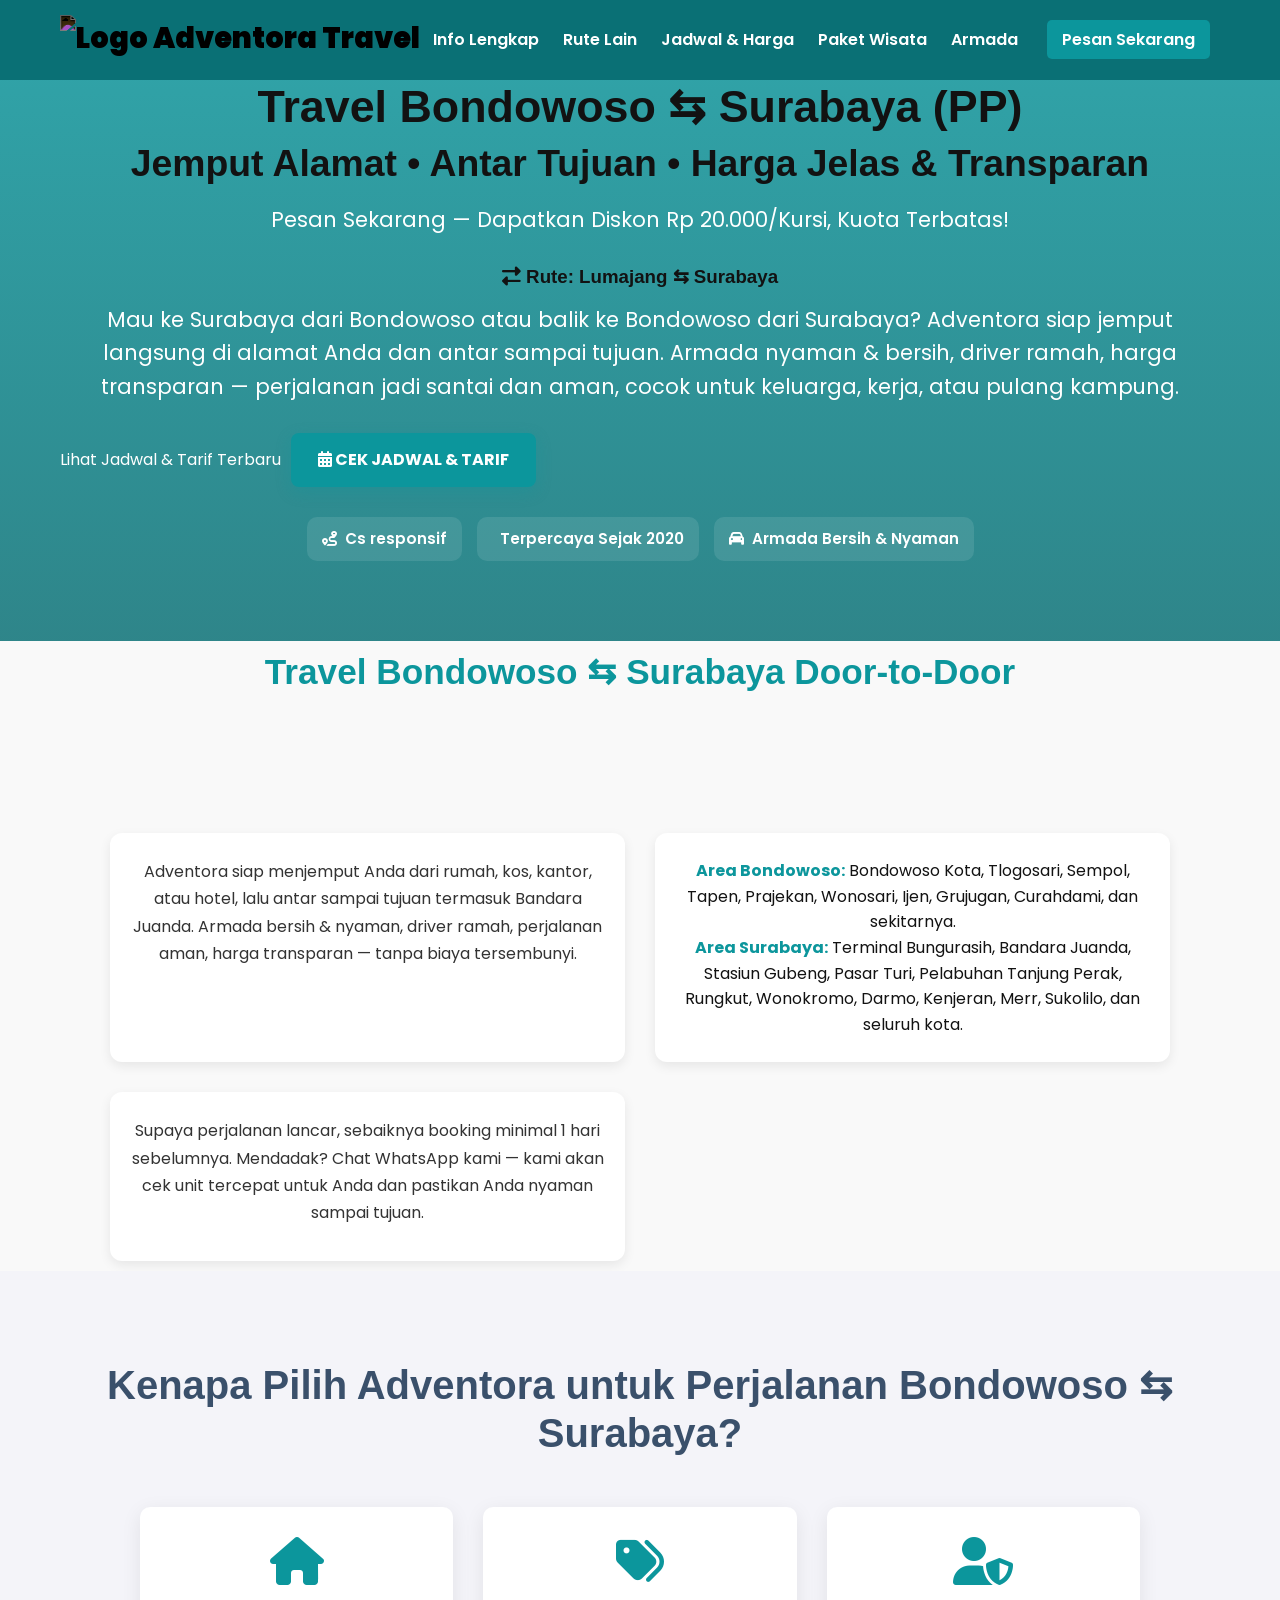
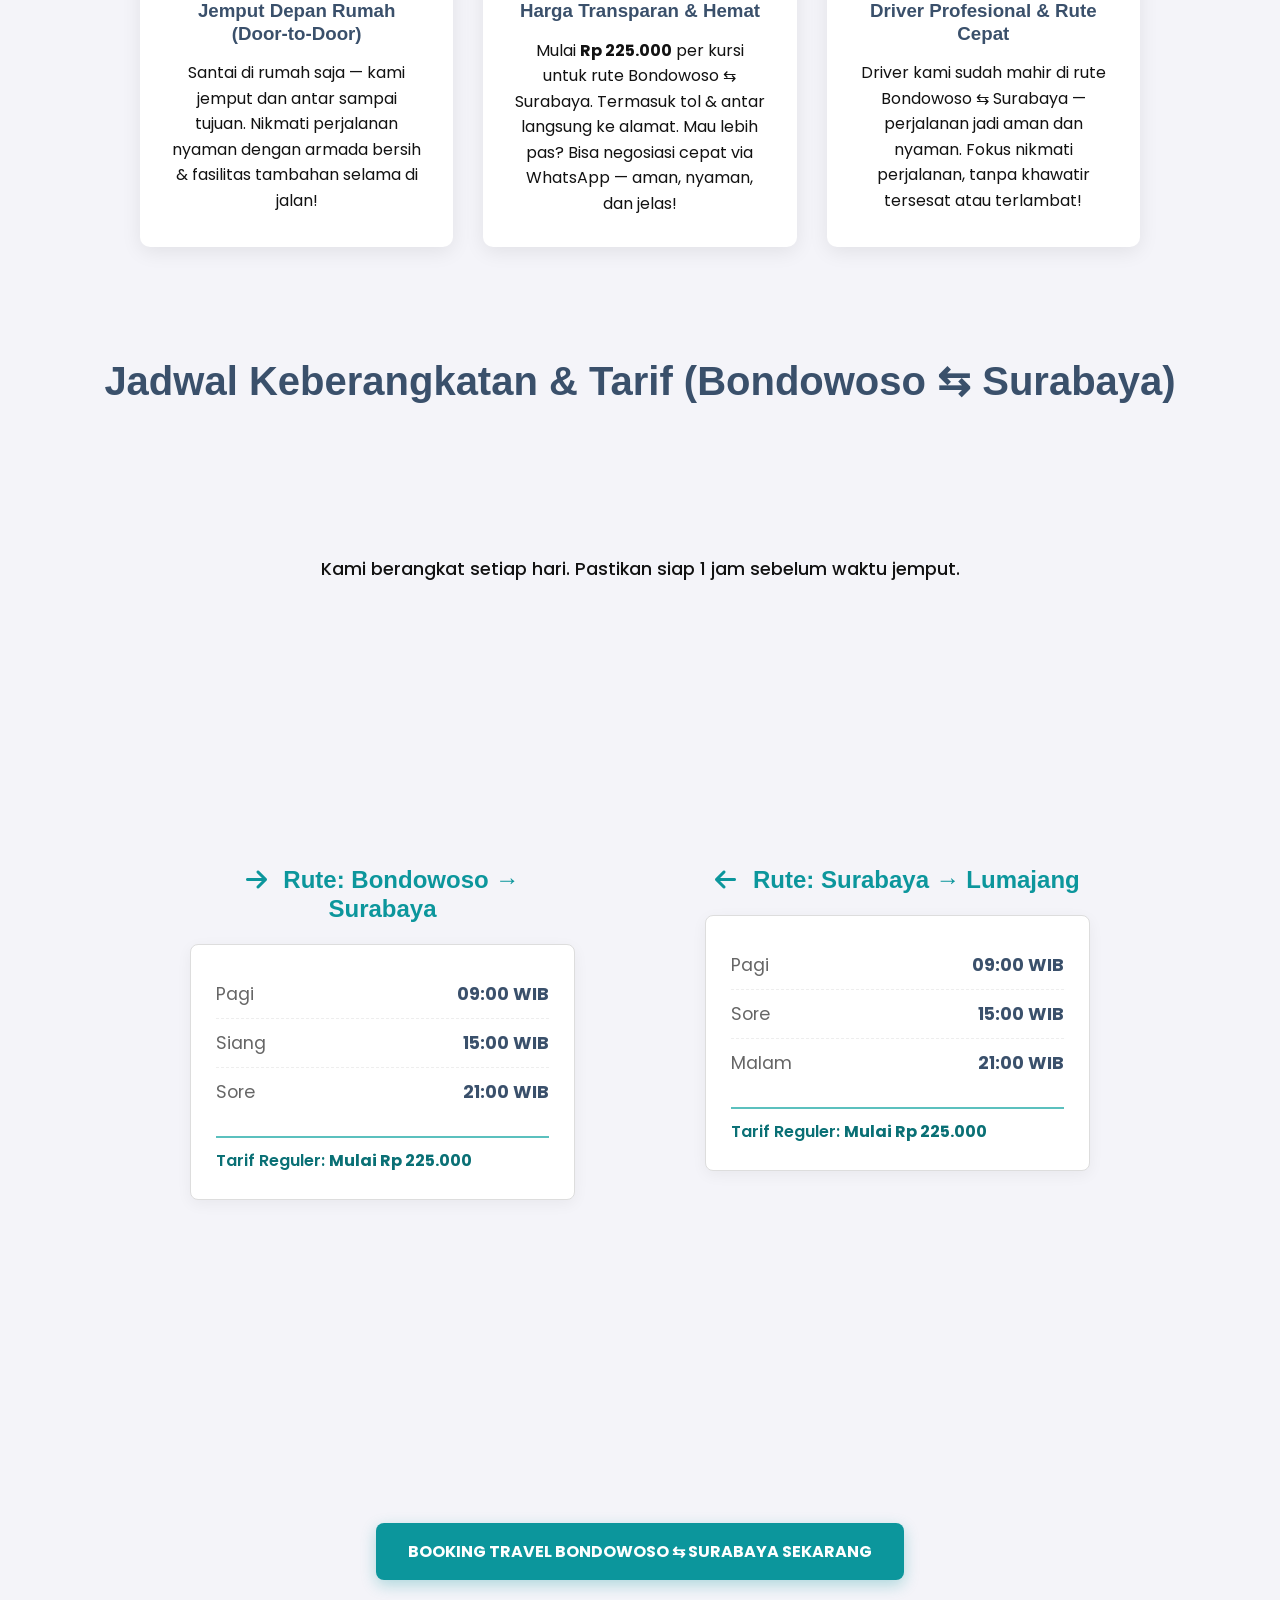
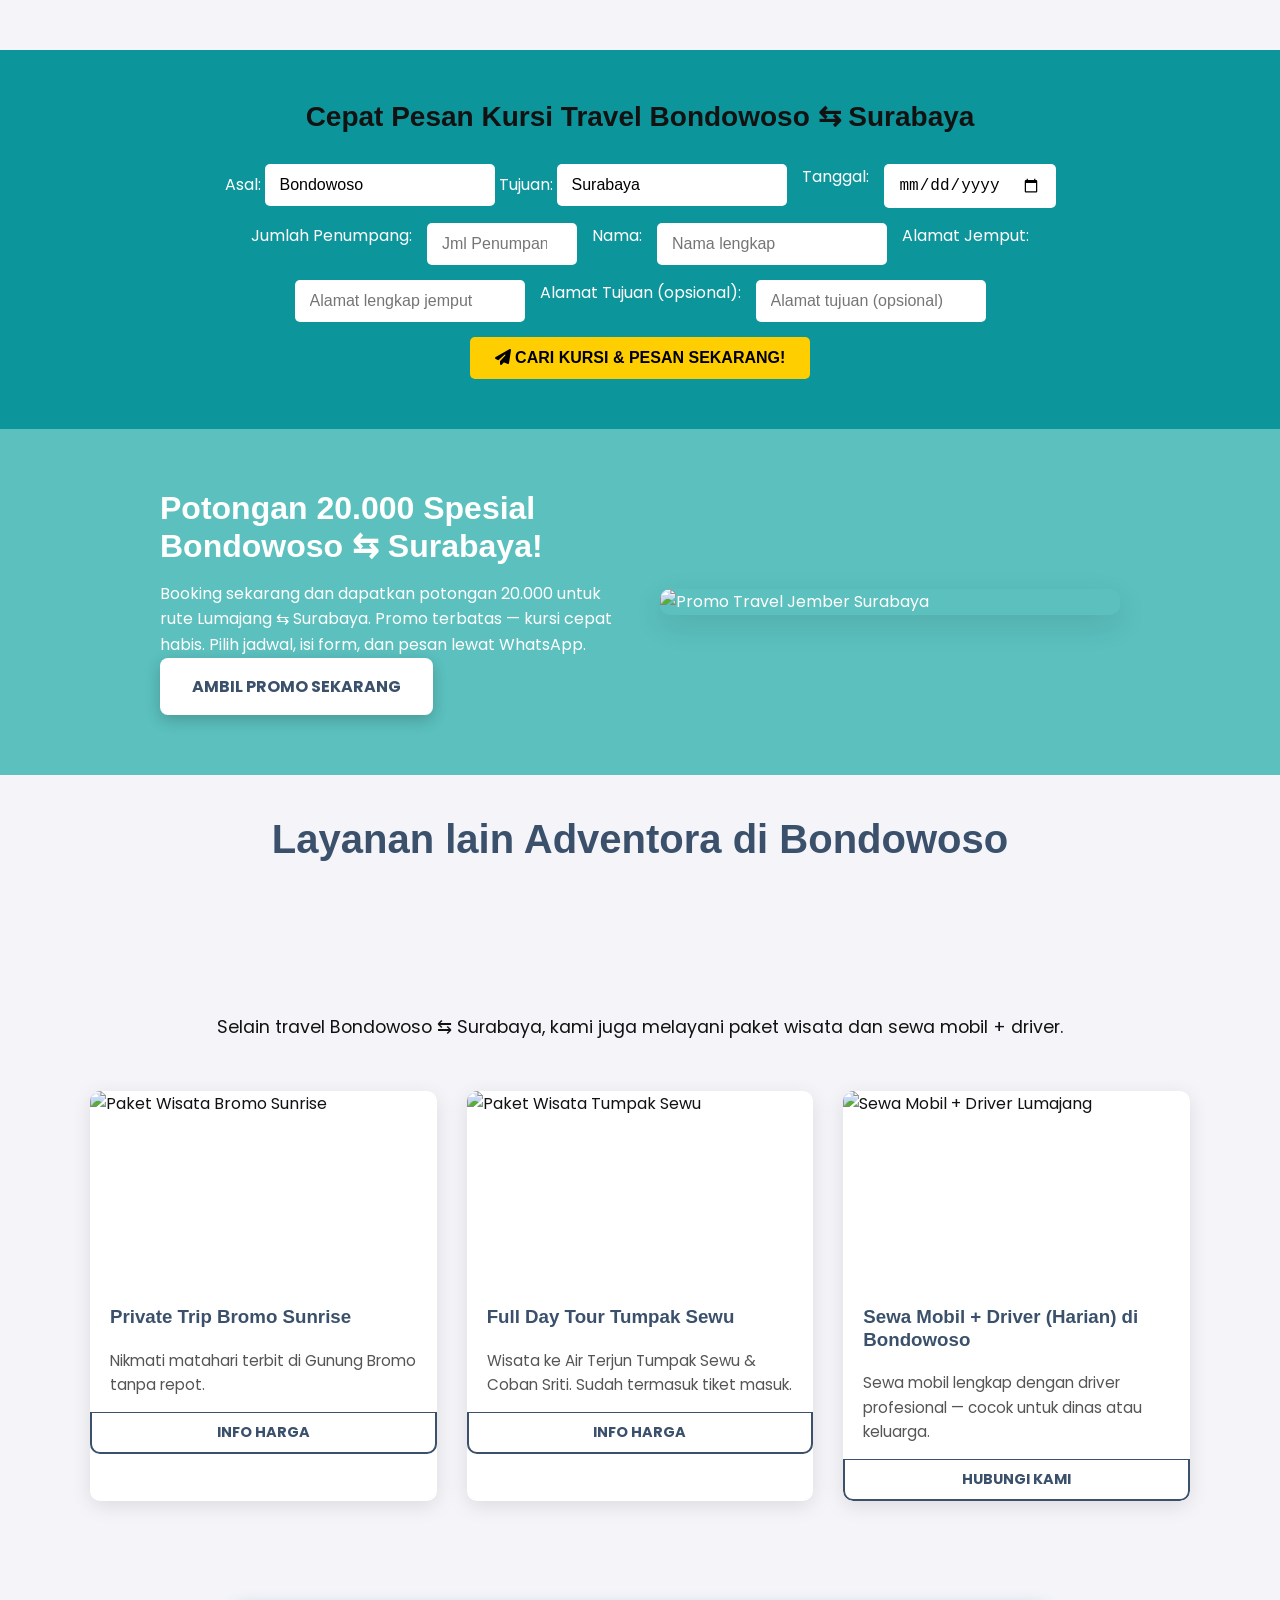
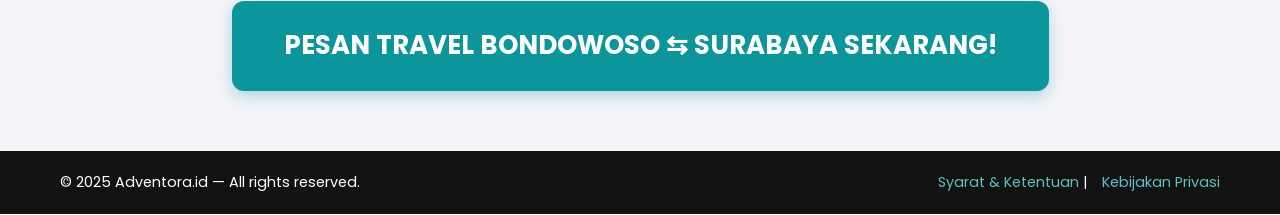
==== bondowoso-surabaya.html @ 28bba4ef "Add files via upload" ====
<!doctype html>
<html lang="id">
<head>
  <meta charset="utf-8">
  <meta name="viewport" content="width=device-width, initial-scale=1">

  <!-- SEO & Meta -->
  <title>Travel Bondowoso ⇆ Surabaya Murah | Door-to-Door Cepat & Armada Nyaman</title>
  <meta name="description" content="Travel Bondowoso ⇆ Surabaya (PP) door-to-door — jemput di rumah, antar sampai tujuan. Armada bersih, driver profesional, jadwal fleksibel. Harga mulai Rp 225.000. Booking mudah via WhatsApp.">
  <meta name="keywords" content="travel Bondowoso Surabaya, travel Surabaya Bondowoso, travel Bondowoso terdekat, travel Bondowoso door to door, travel murah Bondowoso, travel bandara Juanda, tiket travel Bondowoso Surabaya, rute populer Bondowoso Surabaya">
  <meta name="robots" content="index, follow">

  <!-- Canonical -->
  <link rel="canonical" href="https://www.adventora.web.id/bondowoso-surabaya.html">

  <!-- Icons -->
  <link rel="icon" type="image/png" href="/image/logo.png">
  <link rel="apple-touch-icon" href="/image/logo.png">

  <!-- Open Graph -->
  <meta property="og:title" content="Travel Bondowoso ⇆ Surabaya • Antar Jemput Rumah Cepat & Nyaman">
  <meta property="og:description" content="Pesan travel Bondowoso ke Surabaya atau Surabaya ke Bondowoso. Jemput alamat, nyaman, aman, harga jelas. Armada bersih & driver ramah. Booking via WhatsApp sekarang.">
  <meta property="og:image" content="https://www.adventora.web.id/image/logo.png">
  <meta property="og:url" content="https://www.adventora.web.id/bondowoso-surabaya.html">
  <meta property="og:type" content="website">

  <!-- Twitter card -->
  <meta name="twitter:card" content="summary_large_image">
  <meta name="twitter:title" content="Travel Bondowoso ⇆ Surabaya — Booking 24 Jam | Adventora">
  <meta name="twitter:description" content="Jemput alamat, antar tujuan. Jadwal fleksibel & armada terawat. Harga mulai Rp 225.000.">
  <meta name="twitter:image" content="https://www.adventora.web.id/image/logo.png">

  <!-- PWA -->
  <meta name="application-name" content="Adventora Travel">
  <meta name="apple-mobile-web-app-title" content="Adventora Travel">
  <meta name="theme-color" content="#0C969C">

  <!-- Fonts & Icons -->
  <link href="https://fonts.googleapis.com/css2?family=Poppins:wght@300;400;600;700;800&display=swap" rel="stylesheet">
  <link href="https://cdnjs.cloudflare.com/ajax/libs/font-awesome/6.5.2/css/all.min.css" rel="stylesheet">

  <!-- CSS -->
  <link rel="stylesheet" href="css/rutekota.css">

  <!-- Dynamic prices & SEO auto-detect filename (non-critical) -->
  <script>
    const ruteList = {
      "Bondowoso-Surabaya": { origin: "Bondowoso", dest: "Surabaya", price: 225000 },
      "Surabaya-Bondowoso": { origin: "Surabaya", dest: "Bondowoso", price: 225000 }
    };
  </script>

  <!-- Structured Data JSON-LD -->
  <script type="application/ld+json">
  {
    "@context": "https://schema.org",
    "@type": "TravelAgency",
    "name": "Adventora Travel",
    "url": "https://www.adventora.web.id/bondowoso-surabaya.html",
    "logo": "https://www.adventora.web.id/image/logo.png",
    "image": "https://www.adventora.web.id/image/title.webp",
    "description": "Travel Bondowoso ⇆ Surabaya door-to-door — jemput alamat, antar sampai tujuan. Armada bersih & driver profesional. Harga mulai Rp 225.000.",
    "telephone": "+6281217241263",
    "address": {
      "@type": "PostalAddress",
      "streetAddress": "Bondowoso",
      "addressLocality": "Bondowoso",
      "addressRegion": "Jawa Timur",
      "postalCode": "68211",
      "addressCountry": "ID"
    },
    "areaServed": ["Bondowoso","Surabaya"],
    "openingHours": "Mo-Su 00:00-23:59",
    "priceRange": "Rp 225.000"
  }
  </script>
</head>

<body>

<header class="navbar" id="navbar">
  <div class="container nav-inner">
    <a class="brand" href="/index.html">
      <img src="image/image2.png" alt="Logo Adventora Travel" class="logo-img">
    </a>
    <nav class="nav-links" id="navLinks">
      <a href="/index.html" class="nav-item">Info Lengkap</a>
      <a href="/rute.html" class="nav-item">Rute Lain</a>
      <a href="#jadwal" class="nav-item">Jadwal & Harga</a>
      <a href="#wisata" class="nav-item">Paket Wisata</a>
      <a href="#armada" class="nav-item">Armada</a>
      <a href="#booking-form" class="nav-item cta-nav-btn" target="_blank">Pesan Sekarang</a>
    </nav>
    <button class="nav-toggle" id="navToggle"><i class="fas fa-bars"></i></button>
  </div>
</header>

<main>
<section id="home" class="hero adventora-bg">
  <div class="container hero-content animate-group">

    <h1 class="animate-stagger-1">
      Travel Bondowoso ⇆ Surabaya (PP) <br>
      <small>Jemput Alamat • Antar Tujuan • Harga Jelas & Transparan</small>
    </h1>

    <p class="cta-text">Pesan Sekarang — Dapatkan Diskon Rp 20.000/Kursi, Kuota Terbatas!</p>

    <h3><i class="fas fa-exchange-alt"></i> Rute: <span class="dyn-origin">Lumajang</span> ⇆ <span class="dyn-dest">Surabaya</span></h3>

    <p class="hero-tagline animate-stagger-2">
      Mau ke Surabaya dari Bondowoso atau balik ke Bondowoso dari Surabaya? Adventora siap jemput langsung di alamat Anda dan antar sampai tujuan. Armada nyaman & bersih, driver ramah, harga transparan — perjalanan jadi santai dan aman, cocok untuk keluarga, kerja, atau pulang kampung.
    </p>

    <div class="cta-banner animate-stagger-3">
      <span class="cta-text">Lihat Jadwal & Tarif Terbaru</span>
      <a href="#jadwal" class="btn primary cta-pulse">
        <i class="fas fa-calendar-alt"></i> Cek Jadwal & Tarif
      </a>
    </div>

    <div class="trust-icons animate-stagger-4">
      <div class="trust-item"><i class="fas fa-route"></i> Cs responsif</div>
      <div class="trust-item"><i class="fas fa-check-shield"></i> Terpercaya Sejak 2020</div>
      <div class="trust-item"><i class="fas fa-car"></i> Armada Bersih & Nyaman</div>
    </div>

  </div>
</section>

<script>
document.addEventListener('DOMContentLoaded', () => {
  const items = document.querySelectorAll('.hero-content > *');
  items.forEach((el, i) => {
    const d = (i * 0.2) + 0.2;
    el.style.transition = `opacity .8s ease ${d}s, transform .8s ease ${d}s`;
    setTimeout(() => el.classList.add('active'), 50);
  });
});
</script>

<section id="seo-jember-surabaya" class="section adventora-section-bg">
  <div class="container">
    <h2 class="section-title fade-in-down">Travel Bondowoso ⇆ Surabaya Door-to-Door</h2>

    <div class="seo-cards fade-in-up">
      <div class="seo-card">
        <p>Adventora siap menjemput Anda dari rumah, kos, kantor, atau hotel, lalu antar sampai tujuan termasuk Bandara Juanda. Armada bersih & nyaman, driver ramah, perjalanan aman, harga transparan — tanpa biaya tersembunyi.</p>
</div>

<div class="seo-card">
  <strong>Area Bondowoso:</strong> Bondowoso Kota, Tlogosari, Sempol, Tapen, Prajekan, Wonosari, Ijen, Grujugan, Curahdami, dan sekitarnya.<br>
  <strong>Area Surabaya:</strong> Terminal Bungurasih, Bandara Juanda, Stasiun Gubeng, Pasar Turi, Pelabuhan Tanjung Perak, Rungkut, Wonokromo, Darmo, Kenjeran, Merr, Sukolilo, dan seluruh kota.
</div>

<div class="seo-card">
  <p>Supaya perjalanan lancar, sebaiknya booking minimal 1 hari sebelumnya. Mendadak? Chat WhatsApp kami — kami akan cek unit tercepat untuk Anda dan pastikan Anda nyaman sampai tujuan.</p>
    </div>
  </div>
</section>

<section id="keunggulan" class="section features adventora-section-bg">
  <div class="container">
    <h2 class="section-title reveal fade-in-down">Kenapa Pilih Adventora untuk Perjalanan Bondowoso ⇆ Surabaya?</h2>
    <div class="feature-grid">

      <div class="feature-card reveal fade-in-up">
        <i class="fas fa-home feature-icon"></i>
        <h3>Jemput Depan Rumah (Door-to-Door)</h3>
        <p>Santai di rumah saja — kami jemput dan antar sampai tujuan. Nikmati perjalanan nyaman dengan armada bersih & fasilitas tambahan selama di jalan!</p>
      </div>

      <div class="feature-card reveal fade-in-up">
        <i class="fas fa-tags feature-icon"></i>
        <h3>Harga Transparan & Hemat</h3>
        <p>Mulai <strong>Rp 225.000</strong> per kursi untuk rute Bondowoso ⇆ Surabaya. Termasuk tol & antar langsung ke alamat. Mau lebih pas? Bisa negosiasi cepat via WhatsApp — aman, nyaman, dan jelas!</p>
      </div>

      <div class="feature-card reveal fade-in-up">
        <i class="fas fa-user-shield feature-icon"></i>
        <h3>Driver Profesional & Rute Cepat</h3>
       <p>Driver kami sudah mahir di rute Bondowoso ⇆ Surabaya — perjalanan jadi aman dan nyaman. Fokus nikmati perjalanan, tanpa khawatir tersesat atau terlambat!</p>
      </div>

    </div>
  </div>
</section>

<section id="jadwal" class="section schedule-table-section adventora-section-bg">
  <div class="container reveal">
    <h2 class="section-title fade-in-down">Jadwal Keberangkatan & Tarif (Bondowoso ⇆ Surabaya)</h2>
    <p class="schedule-intro fade-in-up">Kami berangkat setiap hari. Pastikan siap 1 jam sebelum waktu jemput.</p>

    <div class="schedule-grid-container">
      <div class="schedule-grid">

        <div class="schedule-column fade-in-left">
          <h3><i class="fas fa-arrow-right"></i> Rute: Bondowoso → Surabaya</h3>
          <div class="schedule-card">
            <div class="schedule-item"><span>Pagi</span><strong>09:00 WIB</strong></div>
            <div class="schedule-item"><span>Siang</span><strong>15:00 WIB</strong></div>
            <div class="schedule-item"><span>Sore</span><strong>21:00 WIB</strong></div>
           <p class="price-info">Tarif Reguler: <strong>Mulai Rp 225.000</strong></p>
          </div>
        </div>

        <div class="schedule-column fade-in-right">
          <h3><i class="fas fa-arrow-left"></i> Rute: Surabaya → Lumajang</h3>
          <div class="schedule-card">
            <div class="schedule-item"><span>Pagi</span><strong>09:00 WIB</strong></div>
            <div class="schedule-item"><span>Sore</span><strong>15:00 WIB</strong></div>
            <div class="schedule-item"><span>Malam</span><strong>21:00 WIB</strong></div>
           <p class="price-info">Tarif Reguler: <strong>Mulai Rp 225.000</strong></p>
          </div>
        </div>

      </div>
    </div>

    <a href="booking.html" class="btn primary cta-pulse mt-40" target="_blank">Booking Travel Bondowoso ⇆ Surabaya Sekarang</a>
  </div>
</section>

<section id="booking-form" class="booking-form-section">
  <div class="container">
    <h2>Cepat Pesan Kursi Travel Bondowoso ⇆ Surabaya</h2>
    <form class="quick-booking-form">
      <div class="rute-form">
        <label for="asal">Asal:</label>
        <input type="text" id="asal" name="asal" placeholder="Ketik kota asal" value="Bondowoso" required>

        <label for="tujuan">Tujuan:</label>
        <input type="text" id="tujuan" name="tujuan" placeholder="Ketik kota tujuan" value="Surabaya" required>
      </div>

      <label for="tanggal">Tanggal:</label>
      <input type="date" id="tanggal" name="tanggal" required>

      <label for="penumpang">Jumlah Penumpang:</label>
      <input type="number" id="penumpang" name="penumpang" placeholder="Jml Penumpang" min="1" required>

      <label for="nama">Nama:</label>
      <input type="text" id="nama" name="nama" placeholder="Nama lengkap" required>

      <label for="alamatjemput">Alamat Jemput:</label>
      <input type="text" id="alamatjemput" name="alamatjemput" placeholder="Alamat lengkap jemput" required>

      <label for="alamattujuan">Alamat Tujuan (opsional):</label>
      <input type="text" id="alamattujuan" name="alamattujuan" placeholder="Alamat tujuan (opsional)">

      <button type="submit" class="btn btn-success cta-form-submit"><i class="fas fa-paper-plane"></i> CARI KURSI & PESAN SEKARANG!</button>
    </form>
  </div>
</section>

<section id="layanan" class="section cta-tourism adventora-bg">
  <div class="container grid-two tourism-content">
    <div class="tourism-text reveal fade-in-left">
       <h2>Potongan 20.000 Spesial Bondowoso ⇆ Surabaya!</h2>
       <p>Booking sekarang dan dapatkan potongan 20.000 untuk rute Lumajang ⇆ Surabaya. Promo terbatas — kursi cepat habis. Pilih jadwal, isi form, dan pesan lewat WhatsApp.</p>
       <a href="booking.html" class="btn primary">AMBIL PROMO SEKARANG</a>
    </div>
    <div class="tourism-image reveal fade-in-right">
        <img src="image/title.webp" alt="Promo Travel Jember Surabaya" loading="lazy">
    </div>
  </div>
</section>

<section id="wisata" class="section tour-packages-section adventora-section-bg">
  <div class="container reveal">
    <h2 class="section-title fade-in-down">Layanan lain Adventora di Bondowoso</h2>
    <p class="package-intro fade-in-up">Selain travel Bondowoso ⇆ Surabaya, kami juga melayani paket wisata dan sewa mobil + driver.</p>

    <div class="package-grid">
      <div class="package-card fade-in-up" style="--stagger-delay:0.1s">
        <img src="image/bromo.webp" alt="Paket Wisata Bromo Sunrise">
        <h3>Private Trip Bromo Sunrise</h3>
        <p>Nikmati matahari terbit di Gunung Bromo tanpa repot.</p>
        <a href="https://wa.me/6281217241263" target="_blank" class="btn outline small">Info Harga</a>
      </div>

      <div class="package-card fade-in-up" style="--stagger-delay:0.3s">
        <img src="image/tumpaksewu.webp" alt="Paket Wisata Tumpak Sewu">
        <h3>Full Day Tour Tumpak Sewu</h3>
        <p>Wisata ke Air Terjun Tumpak Sewu & Coban Sriti. Sudah termasuk tiket masuk.</p>
        <a href="https://wa.me/6281217241263" target="_blank" class="btn outline small">Info Harga</a>
      </div>

      <div class="package-card fade-in-up" style="--stagger-delay:0.5s">
        <img src="image/rental.webp" alt="Sewa Mobil + Driver Lumajang">
        <h3>Sewa Mobil + Driver (Harian) di Bondowoso</h3>
        <p>Sewa mobil lengkap dengan driver profesional — cocok untuk dinas atau keluarga.</p>
        <a href="https://wa.me/6281217241263" target="_blank" class="btn outline small">Hubungi Kami</a>
      </div>
    </div>
  </div>
</section>

<section id="kontak" class="contact-cta-section adventora-section-bg" style="padding:60px 0;text-align:center;">
  <a id="wa-cta" href="https://wa.me/6281217241263?text=Halo%20kak,%20saya%20mau%20pesan%20travel%Bondowoso%20-%20Surabaya" target="_blank" class="btn primary cta-pulse" style="font-size:26px;padding:22px 50px;border-radius:12px;">
    PESAN TRAVEL BONDOWOSO ⇆ SURABAYA SEKARANG!
  </a>
</section>
</main>

<footer class="main-footer">
  <div class="container footer-content">
    <p>© 2025 Adventora.id — All rights reserved.</p>
    <div class="footer-links">
      <a href="#home">Syarat & Ketentuan</a> <span>|</span>
      <a href="#home">Kebijakan Privasi</a>
    </div>
  </div>
</footer>

<script src="js/rutekota.js"></script>
</body>
</html>
---- css/rutekota.css ----
/* lumajang.css */

:root {
    /* Variabel Warna Utama */
    --color-primary: #3A506B; 
    --color-secondary: #0C969C; 
    --color-highlight: #0A7075; 
    --color-dark: #121212; 
    --color-light: #FFFFFF;
    --color-text-soft: #666;

    /* Variabel Latar Belakang */
    --bg-adventora: #5BC0BE;
    --bg-section-light: #F4F4F9;
    --bg-section-dark: #0B132B;

    /* Variabel Font */
    --font-heading: 'Montserrat', sans-serif; 
    --font-body: 'Poppins', sans-serif; 

    /* Transisi Umum */
    --transition-duration: 0.4s;
    --transition-ease: cubic-bezier(0.25, 0.46, 0.45, 0.94);
}

/* -------------------- GLOBAL & TYPOGRAPHY -------------------- */

* {
    /* Mengatur model kotak agar padding dan border dihitung dalam lebar/tinggi elemen */
    box-sizing: border-box;
    /* Menghapus margin dan padding default browser */
    margin: 0;
    padding: 0;
}

/* HTML Base */
html {
    /* Mengaktifkan scroll halus/smooth scrolling saat navigasi (mis. anchor link) */
    scroll-behavior: smooth;
    /* Menetapkan ukuran font dasar (16px) */
    font-size: 16px;
    /* Mencegah overflow horizontal pada seluruh dokumen */
    overflow-x: hidden;
}

/* Body Base Styles */
body {
    /* Menerapkan font body global */
    font-family: var(--font-body);
    /* Mengatur tinggi baris/line height standar */
    line-height: 1.6;
    /* Menerapkan warna teks gelap default */
    color: var(--color-dark);
    /* Mengatur latar belakang halaman putih default */
    background-color: #fff;
    /* Mencegah overflow horizontal pada body */
    overflow-x: hidden;
}

/* ==========================================================================
   2. Utilitas dan Layout Dasar
   ========================================================================== */

/* Container (Pembatas Konten) */
.container {
    /* Menetapkan lebar maksimum kontainer */
    max-width: 1200px;
    /* Memposisikan kontainer di tengah halaman */
    margin: 0 auto;
    /* Menambahkan padding horizontal (spasi-md) untuk menghindari konten menempel di tepi layar */
    padding: 0 var(--spacing-md);
}

/* Section (Pembungkus Bagian Halaman) */
.section {
    /* Menambahkan padding vertikal ekstra besar (spasi-xl) untuk memisahkan antar bagian */
    padding: var(--spacing-xl) 0;
    /* Memastikan konten di dalam section tidak meluber (penting untuk animasi) */
    overflow: hidden; 
}

/* KONTROL GAMBAR GLOBAL */
img {
    /* Memastikan semua gambar tidak melebihi lebar kontainernya */
    max-width: 100%;
    /* Mengatur tinggi otomatis agar rasio aspek tetap terjaga */
    height: auto;
    /* Mengubah gambar menjadi elemen blok untuk menghilangkan margin bawah default */
    display: block; 
}

}

body {
    font-family: var(--font-body);
    line-height: 1.7;
    color: var(--color-dark);
    background-color: var(--color-light);
    overflow-x: hidden;
}

.container {
    max-width: 1200px;
    margin: 0 auto; /* PENTING: Memastikan container selalu di tengah */
    padding: 0 20px;
}

a {
    text-decoration: none;
    color: var(--color-secondary);
    transition: all var(--transition-duration);
}
a:hover {
    color: var(--color-highlight);
}

h1, h2, h3 {
    font-family: var(--font-heading);
    color: var(--color-dark);
    line-height: 1.2;
    margin-bottom: 15px;
}
.adventora-bg {
    background-color: var(--bg-adventora);
}
.adventora-section-bg {
    background-color: var(--bg-section-light);
}
.section {
    padding: 90px 0;
    text-align: center; /* Rata tengah default untuk judul dan tombol */
}
.section-title {
    font-size: 2.5rem;
    font-weight: 900;
    text-align: center;
    margin-bottom: 50px;
    color: var(--color-primary);
}

/* Utilitas */
.mt-20 { margin-top: 20px; }
.mt-40 { margin-top: 40px; }


/* -------------------- TOMBOL & CTA -------------------- */
.btn {
    display: inline-block;
    padding: 14px 30px;
    border-radius: 8px;
    font-weight: 700;
    text-transform: uppercase;
    border: 2px solid transparent;
    cursor: pointer;
    transition: all var(--transition-duration) var(--transition-ease);
}
.btn.small {
    padding: 8px 15px;
    font-size: 0.9rem;
}
.btn.primary {
    background-color: var(--color-secondary);
    color: var(--color-light);
    box-shadow: 0 5px 15px rgba(12, 150, 156, 0.3);
}
.btn.primary:hover {
    background-color: var(--color-highlight);
    transform: translateY(-3px);
}
.btn.outline {
    background-color: transparent;
    color: var(--color-primary);
    border-color: var(--color-primary);
}
.btn.outline:hover {
    background-color: var(--color-primary);
    color: var(--color-light);
}
.cta-pulse {
    animation: pulse 1.5s infinite;
}
@keyframes pulse {
    0% { box-shadow: 0 0 0 0 rgba(12, 150, 156, 0.7); }
    70% { box-shadow: 0 0 0 10px rgba(12, 150, 156, 0); }
    100% { box-shadow: 0 0 0 0 rgba(12, 150, 156, 0); }
}

/* -------------------- HEADER & NAVIGASI -------------------- */
.navbar {
    position: fixed;
    width: 100%;
    top: 0;
    z-index: 1000;
    background-color: var(--color-highlight);
    transition: background-color var(--transition-duration), box-shadow var(--transition-duration);
}
.navbar.scrolled {
    background-color: var(--color-secondary);
    box-shadow: 0 3px 15px var(--color-secondary);
}
.nav-inner {
    display: flex;
    justify-content: space-between;
    align-items: center;
    padding: 15px 20px;
}
.brand {
    font-size: 1.8rem;
    font-weight: 900;
    color: var(--color-light);
}
.nav-links a {
    color: var(--color-light);
    margin: 0 10px;
    font-weight: 600;
    padding: 5px 0;
}
.nav-links .cta-nav-btn {
    background-color: var(--color-secondary);
    padding: 8px 15px;
    border-radius: 5px;
    margin-left: 15px;
    color: var(--color-light);
}
.nav-links .cta-nav-btn:hover {
    background-color: var(--color-highlight);
}
.nav-toggle {
    display: none;
    background: none;
    border: none;
    color: var(--color-light);
    font-size: 1.8rem;
    cursor: pointer;
}


.logo-img {
    /* Menetapkan tinggi logo */
    height: 50px; 
    /* Transisi untuk filter (perubahan warna) */
    transition: filter 0.3s ease;
    /* Invert warna logo (mis. dari hitam menjadi putih) untuk latar belakang transparan */
    filter: invert(100%); 
}

/* -------------------- HERO SECTION -------------------- */
.hero {
  padding: 80px 20px;
  background: linear-gradient(rgba(12,150,156,0.85), rgba(10,112,117,0.85)), url('/image/bg-travel.jpg') center/cover no-repeat;
  color: #fff;
  text-align: center;
  position: relative;
}

.hero-content h1 {
  font-family: 'Montserrat', sans-serif;
  font-size: 2rem;
  margin-bottom: 15px;
  opacity: 0;
  transform: translateY(20px);
}

.hero-content p {
  font-size: 1.1rem;
  margin-bottom: 30px;
  opacity: 0;
  transform: translateY(20px);
}

.cta-banner {
  display: flex;
  flex-direction: column;
  align-items: center;
  gap: 10px;
  margin-bottom: 30px;
  opacity: 0;
  transform: translateY(20px);
}

.cta-banner .btn {
  padding: 12px 25px;
  font-size: 1rem;
}

.trust-icons {
  display: flex;
  justify-content: center;
  gap: 15px;
  flex-wrap: wrap;
  opacity: 0;
  transform: translateY(20px);
}

.trust-item {
  background: rgba(255,255,255,0.1);
  padding: 10px 15px;
  border-radius: 10px;
  display: flex;
  align-items: center;
  gap: 8px;
  font-weight: 600;
  font-size: 0.95rem;
}

@media (min-width: 768px) {
  .hero-content h1 {
    font-size: 2.8rem;
  }
  .hero-content p {
    font-size: 1.3rem;
  }
  .cta-banner {
    flex-direction: row;
  }
}

.animate-stagger-1, .animate-stagger-2, .animate-stagger-3, .animate-stagger-4 {
  transition: all 0.8s ease;
}

.animate-stagger-1.active,
.animate-stagger-2.active,
.animate-stagger-3.active,
.animate-stagger-4.active {
  opacity: 1;
  transform: translateY(0);
}

/* -------------------- KEUNGGULAN SECTION -------------------- */
.feature-grid {
    display: grid;
    grid-template-columns: repeat(auto-fit, minmax(300px, 1fr));
    gap: 30px;
    max-width: 1000px; 
    margin: 0 auto; /* RATA TENGAH */
}
.feature-card {
    background-color: var(--color-light);
    padding: 30px;
    border-radius: 10px;
    box-shadow: 0 5px 20px rgba(0, 0, 0, 0.08);
    transition: transform 0.5s var(--transition-ease), box-shadow 0.5s;
    text-align: center; /* Rata Tengah Isi Kartu */
}
.feature-card:hover {
    transform: translateY(-8px);
    box-shadow: 0 10px 30px rgba(12, 150, 156, 0.2);
}
.feature-icon {
    font-size: 3rem;
    color: var(--color-secondary);
    margin-bottom: 15px;
}
.feature-card h3 {
    color: var(--color-primary);
}

/* -------------------- LAYANAN SPESIAL -------------------- */
.service-list-grid {
    display: grid;
    grid-template-columns: 1fr 1fr;
    gap: 40px;
    text-align: left;
    max-width: 900px;
    margin: 0 auto; /* RATA TENGAH */
}
.service-block {
    background-color: var(--color-dark);
    color: var(--color-light);
    padding: 35px;
    border-radius: 10px;
    transition: transform 0.4s;
}
.service-block:hover {
    transform: scale(1.02);
}
.service-icon {
    font-size: 2.5rem;
    color: var(--bg-adventora);
    margin-bottom: 15px;
}
.service-block h3 {
    color: var(--bg-adventora);
}
.service-details {
    list-style: none;
    padding: 0;
    margin-top: 15px;
}
.service-details li {
    margin-bottom: 8px;
    font-weight: 300;
}
.service-details i {
    color: var(--color-secondary);
    margin-right: 8px;
}

.service-highlight {
    border: 3px solid var(--color-highlight);
}

/* -------------------- SECTION JADWAL & HARGA -------------------- */
.schedule-table-section {
    padding: 70px 0;
}
.schedule-intro {
    font-size: 1.1rem;
    font-weight: 500;
    margin-bottom: 50px;
}
.schedule-grid-container {
    display: flex;
    justify-content: center; /* horizontal */
    align-items: center;     /* vertical */
    min-height: 100vh;       /* tinggi penuh viewport */
}

.schedule-grid {
    display: grid;
    grid-template-columns: 1fr 1fr; /* grid 2 kolom */
    gap: 30px;
    max-width: 800px;
}


.schedule-column h3 {
    color: var(--color-secondary);
    font-size: 1.5rem;
    margin-bottom: 20px;
    text-align: center;
}
.schedule-column i {
    margin-right: 10px;
}
.schedule-card {
    background-color: var(--color-light);
    border: 1px solid #ddd;
    border-radius: 8px;
    padding: 25px;
    box-shadow: 0 4px 15px rgba(0, 0, 0, 0.05);
    text-align: left;
}
.schedule-item {
    display: flex;
    justify-content: space-between;
    align-items: center;
    padding: 10px 0;
    border-bottom: 1px dashed #eee;
    font-size: 1.1rem;
}
.schedule-item:last-of-type {
    border-bottom: none;
    margin-bottom: 15px;
}
.schedule-item span {
    font-weight: 400;
    color: var(--color-text-soft); 
}
.schedule-item strong {
    font-weight: 700;
    color: var(--color-primary);
}
.price-info {
    margin-top: 20px;
    font-weight: 600;
    color: var(--color-highlight);
    border-top: 2px solid var(--bg-adventora);
    padding-top: 10px;
}


/* -------------------- CTA TOURISM -------------------- */
.cta-tourism {
    padding: 60px 0;
    color: var(--color-light);
}
.cta-tourism h2, .cta-tourism p {
    color: var(--color-light);
}
.grid-two {
    display: grid;
    grid-template-columns: 1fr 1fr;
    gap: 40px;
    max-width: 1000px; 
    margin: 0 auto; /* RATA TENGAH */
    text-align: left;
}
.tourism-content {
    align-items: center;
}
.tourism-text h2 {
    font-size: 2rem;
    color: var(--color-light);
}
.tourism-image img {
    width: 100%;
    max-height: 400px;
    object-fit: cover;
    border-radius: 10px;
    box-shadow: 0 10px 30px rgba(0, 0, 0, 0.1);
}
.cta-tourism .btn.primary {
    background-color: var(--color-light);
    color: var(--color-primary);
    box-shadow: 0 5px 15px rgba(0, 0, 0, 0.2);
}
.cta-tourism .btn.primary:hover {
    background-color: #ddd;
}


/* -------------------- SECTION PAKET WISATA -------------------- */
.tour-packages-section {
    padding: 90px 0;
}
.package-intro {
    margin-bottom: 50px;
    font-size: 1.1rem;
}
.package-grid {
    display: grid;
    grid-template-columns: repeat(auto-fit, minmax(300px, 1fr));
    gap: 30px;
    max-width: 1100px;
    margin: 0 auto; /* RATA TENGAH */
}
.package-card {
    background-color: var(--color-light);
    border-radius: 10px;
    overflow: hidden;
    text-align: left;
    box-shadow: 0 5px 20px rgba(0, 0, 0, 0.1);
    transition: transform 0.4s;
}
.package-card:hover {
    transform: translateY(-5px);
}
.package-card img {
    width: 100%;
    height: 200px;
    object-fit: cover;
}
.package-card h3 {
    padding: 15px 20px 5px;
    color: var(--color-primary);
}
.package-card p {
    padding: 0 20px 15px;
    font-size: 0.95rem;
    color: #555;
}
.package-details {
    display: flex;
    justify-content: space-between;
    padding: 10px 20px;
    border-top: 1px solid #eee;
    font-size: 0.9rem;
    color: var(--color-secondary);
}
.package-details i {
    margin-right: 5px;
}
.package-card .btn {
    display: block;
    width: 100%;
    text-align: center;
    border-radius: 0 0 10px 10px;
    border-top: 1px solid var(--color-primary);
}


/* -------------------- ARMADA SLIDER (FIXED CENTERING & MOBILE) -------------------- */
.gallery-slider-section {
    background-color: var(--color-light);
}
.gallery-slider {
    overflow: hidden;
    margin: 40px auto 0; /* RATA TENGAH */
    max-width: 1100px;
    border-radius: 10px;
}
.slider-track {
    display: flex;
    transition: transform 0.8s ease-in-out;
}
.slide {
    flex-shrink: 0;
    width: calc(100% / 3); 
}
.slide img {
    width: 100%;
    height: 300px;
    object-fit: cover;
}

/* -------------------- TESTIMONIALS -------------------- */
.testimonials {
    color: var(--color-dark);
}
.testi-slider {
    max-width: 900px;
    margin: 40px auto 30px; /* RATA TENGAH */
    position: relative;
    overflow: hidden;
    height: 180px;
}
.testi-item {
    padding: 30px;
    border-radius: 10px;
    background-color: rgba(255, 255, 255, 0.9);
    box-shadow: 0 4px 15px rgba(0, 0, 0, 0.1);
    position: absolute;
    width: 100%;
    top: 0;
    left: 0;
    opacity: 0;
    transform: translateX(100%);
    transition: all 0.6s var(--transition-ease);
}
.testi-item.active {
    opacity: 1;
    transform: translateX(0);
}
.testi-item.leaving {
    transform: translateX(-100%);
}
.testi-stars {
    color: #ffc107;
    font-size: 1.4rem;
    margin-bottom: 10px;
}
blockquote {
    font-style: italic;
    font-size: 1.1rem;
    margin-bottom: 15px;
    color: var(--color-dark);
}
cite {
    display: block;
    text-align: right;
    font-weight: 600;
    color: var(--color-primary);
}
.testi-controls {
    margin-top: 20px;
}
.testi-controls button {
    margin: 0 10px;
}

/* -------------------- CONTACT INFO -------------------- */
.contact-info-map {
    display: grid;
    grid-template-columns: 2fr 3fr;
    gap: 40px;
    text-align: left;
    max-width: 1000px;
    margin: 0 auto; /* RATA TENGAH */
}
.contact-info h2 {
    color: var(--color-primary);
    font-size: 2rem;
}
.nap-detail {
    margin-bottom: 15px;
    font-size: 1.1rem;
}
.nap-detail i {
    color: var(--color-secondary);
    margin-right: 10px;
    min-width: 20px;
}
.map-wrap {
    height: 350px;
    overflow: hidden;
    border-radius: 8px;
    box-shadow: 0 4px 10px rgba(0, 0, 0, 0.1);
}
.map-wrap iframe {
    width: 100%;
    height: 100%;
    border: none;
}

/* -------------------- FOOTER -------------------- */
.main-footer {
    background-color: var(--color-dark);
    padding: 20px 0;
    color: var(--color-light);
    font-size: 0.9rem;
}
.footer-content {
    display: flex;
    justify-content: space-between;
    align-items: center;
    max-width: 1200px;
    margin: 0 auto;
    padding: 0 20px;
}
.footer-content a {
    color: var(--bg-adventora);
    margin-left: 10px;
}
.separator {
    margin: 0 5px;
}


/* -------------------- ANIMASI (REVEAL ON SCROLL) -------------------- */
.reveal {
    opacity: 0;
    transition: opacity 0.8s var(--transition-ease), transform 0.8s var(--transition-ease); 
}
.reveal.active {
    opacity: 1;
    transform: translateY(0) translateX(0) !important; 
}
.fade-in-down { transform: translateY(-50px); }
.fade-in-up { transform: translateY(50px); }
.fade-in-left { transform: translateX(-50px); }
.fade-in-right { transform: translateX(50px); }

.animate-group > * {
    opacity: 0;
    transform: translateY(30px);
    transition: none; 
}

/* -------------------- MEDIA QUERIES (RESPONSIVE) -------------------- */
@media (max-width: 992px) {
    /* Tablet/Layar Sedang */
    .hero h1 {
        font-size: 2.5rem;
    }
    .cta-banner {
        flex-direction: column;
        gap: 15px;
        text-align: center;
    }
    .service-list-grid, 
    .tourism-content, 
    .schedule-grid, 
    .contact-info-map {
        grid-template-columns: 1fr;
        max-width: 100%; /* Gunakan lebar penuh container di mobile */
    }
    .tourism-image {
        order: -1;
    }
    
    /* Armada: 2 kolom di tablet (Jika JavaScript diaktifkan) */
    .gallery-slider .slide {
        width: calc(100% / 2); 
    }
}

@media (max-width: 768px) {
    /* Mobile / Layar Kecil */
    .section {
        padding: 60px 0;
    }
    .hero {
        padding: 140px 0 60px; 
    }
    .hero h1 {
        font-size: 2rem;
    }
    .hero-tagline {
        font-size: 1.1rem;
    }
    .cta-banner .cta-text {
        font-size: 1.1rem;
    }

    /* Navigasi Mobile */
    .navbar .nav-links {
        display: none;
        flex-direction: column;
        position: absolute;
        top: 67px; 
        left: 0;
        width: 100%;
        background-color: var(--color-primary);
        box-shadow: 0 10px 20px rgba(0, 0, 0, 0.2);
    }
    .nav-links.active {
        display: flex;
    }
    .nav-links a {
        text-align: center;
        padding: 15px 20px;
        margin: 0;
        border-bottom: 1px solid rgba(255, 255, 255, 0.1);
    }
    .nav-links .cta-nav-btn {
        margin: 10px auto;
    }
    .nav-toggle {
        display: block;
    }

    /* ARMADA FIX: Scroll Horizontal di mobile */
    .gallery-slider {
        margin-left: 0;
        margin-right: 0;
        max-width: none;
        padding-left: 20px; 
        padding-right: 20px;
        overflow-x: scroll; 
        overflow-y: hidden;
        white-space: nowrap;
        scroll-snap-type: x mandatory;
    }
    .slider-track {
        display: flex;
        width: fit-content; 
        transition: none !important; 
        transform: none !important;
    }
    .gallery-slider .slide {
        width: 80vw; 
        scroll-snap-align: center;
        margin-right: 20px;
    }
    .gallery-slider-section .gallery-slider {
        padding-bottom: 10px;
    }

    /* Tata Letak Footer */
    .footer-content {
        flex-direction: column;
        text-align: center;
        gap: 10px;
    }
}
.testi-slider {
  display: flex;
  flex-wrap: nowrap; /* jangan wrap di desktop, tapi di mobile bisa wrap */
  overflow: hidden;
  justify-content: center;
}

.testi-item {
  min-width: 300px; /* lebar item minimal */
  max-width: 90%; /* agar mobile tidak terlalu melebar */
  margin: 0 10px;
  box-sizing: border-box;
}

@media (max-width: 768px) {
  .testi-slider {
    flex-wrap: wrap; /* biar item bisa turun baris di layar kecil */
  }
  .testi-item {
    min-width: 90%; /* hampir full width di mobile */
    margin: 10px auto; /* center otomatis */
  }
}

.testi-slider-wrapper {
  width: 100%;
  display: flex;
  justify-content: center;
  overflow: hidden;
}

/* Section Booking Form */
#booking-form {
    background: #0C969C; /* warna latar biru hijau */
    padding: 50px 20px;
    color: white;
    text-align: center;
}

#booking-form h2 {
    font-size: 28px;
    margin-bottom: 30px;
    font-weight: 700;
}

/* Form styling */
.quick-booking-form {
    display: flex;
    flex-wrap: wrap;
    justify-content: center;
    gap: 15px;
    max-width: 900px;
    margin: 0 auto;
}

.quick-booking-form select,
.quick-booking-form input {
    padding: 12px 15px;
    border: none;
    border-radius: 5px;
    font-size: 16px;
    min-width: 150px;
    outline: none;
}

.quick-booking-form input[type="number"] {
    width: 120px;
}

.quick-booking-form button {
    background: #ffce00;
    color: #000;
    border: none;
    padding: 12px 25px;
    border-radius: 5px;
    font-size: 16px;
    cursor: pointer;
    transition: 0.3s;
}

.quick-booking-form button:hover {
    background: #e6b800;
}

/* Responsive */
@media screen and (max-width: 600px) {
    .quick-booking-form {
        flex-direction: column;
        align-items: stretch;
    }

    .quick-booking-form input,
    .quick-booking-form select,
    .quick-booking-form button {
        width: 100%;
    }
}

/* ====== SEO Jember Surabaya Section ====== */
#seo-jember-surabaya {
  padding: 60px 20px;
  background-color: #f9f9f9; /* atau sesuaikan dengan tema adventora-section-bg */
}

#seo-jember-surabaya .container {
  max-width: 1100px;
  margin: 0 auto;
}

#seo-jember-surabaya .section-title {
  font-size: 2.2rem;
  text-align: center;
  margin-bottom: 40px;
  color: #0C969C; /* warna tema */
}

#seo-jember-surabaya .seo-cards {
  display: grid;
  grid-template-columns: 1fr;
  gap: 25px;
}

#seo-jember-surabaya .seo-card {
  background-color: #ffffff;
  border-radius: 12px;
  padding: 25px 20px;
  box-shadow: 0 4px 12px rgba(0,0,0,0.08);
  transition: transform 0.3s ease, box-shadow 0.3s ease;
}

#seo-jember-surabaya .seo-card:hover {
  transform: translateY(-4px);
  box-shadow: 0 6px 20px rgba(0,0,0,0.12);
}

#seo-jember-surabaya .seo-card p {
  font-size: 1rem;
  line-height: 1.7;
  color: #333;
  margin-bottom: 10px;
}

#seo-jember-surabaya .seo-card strong {
  color: #0C969C;
}

#seo-jember-surabaya .seo-card ul {
  margin: 10px 0 0 20px;
  padding: 0;
  list-style: disc;
  color: #333;
}

#seo-jember-surabaya .seo-card ul li {
  margin-bottom: 6px;
}

/* Responsive */
@media (min-width: 768px) {
  #seo-jember-surabaya .seo-cards {
    grid-template-columns: repeat(2, 1fr);
  }
}

@media (min-width: 1200px) {
  #seo-jember-surabaya .seo-cards {
    grid-template-columns: repeat(2, 1fr);
    gap: 30px;
  }
}
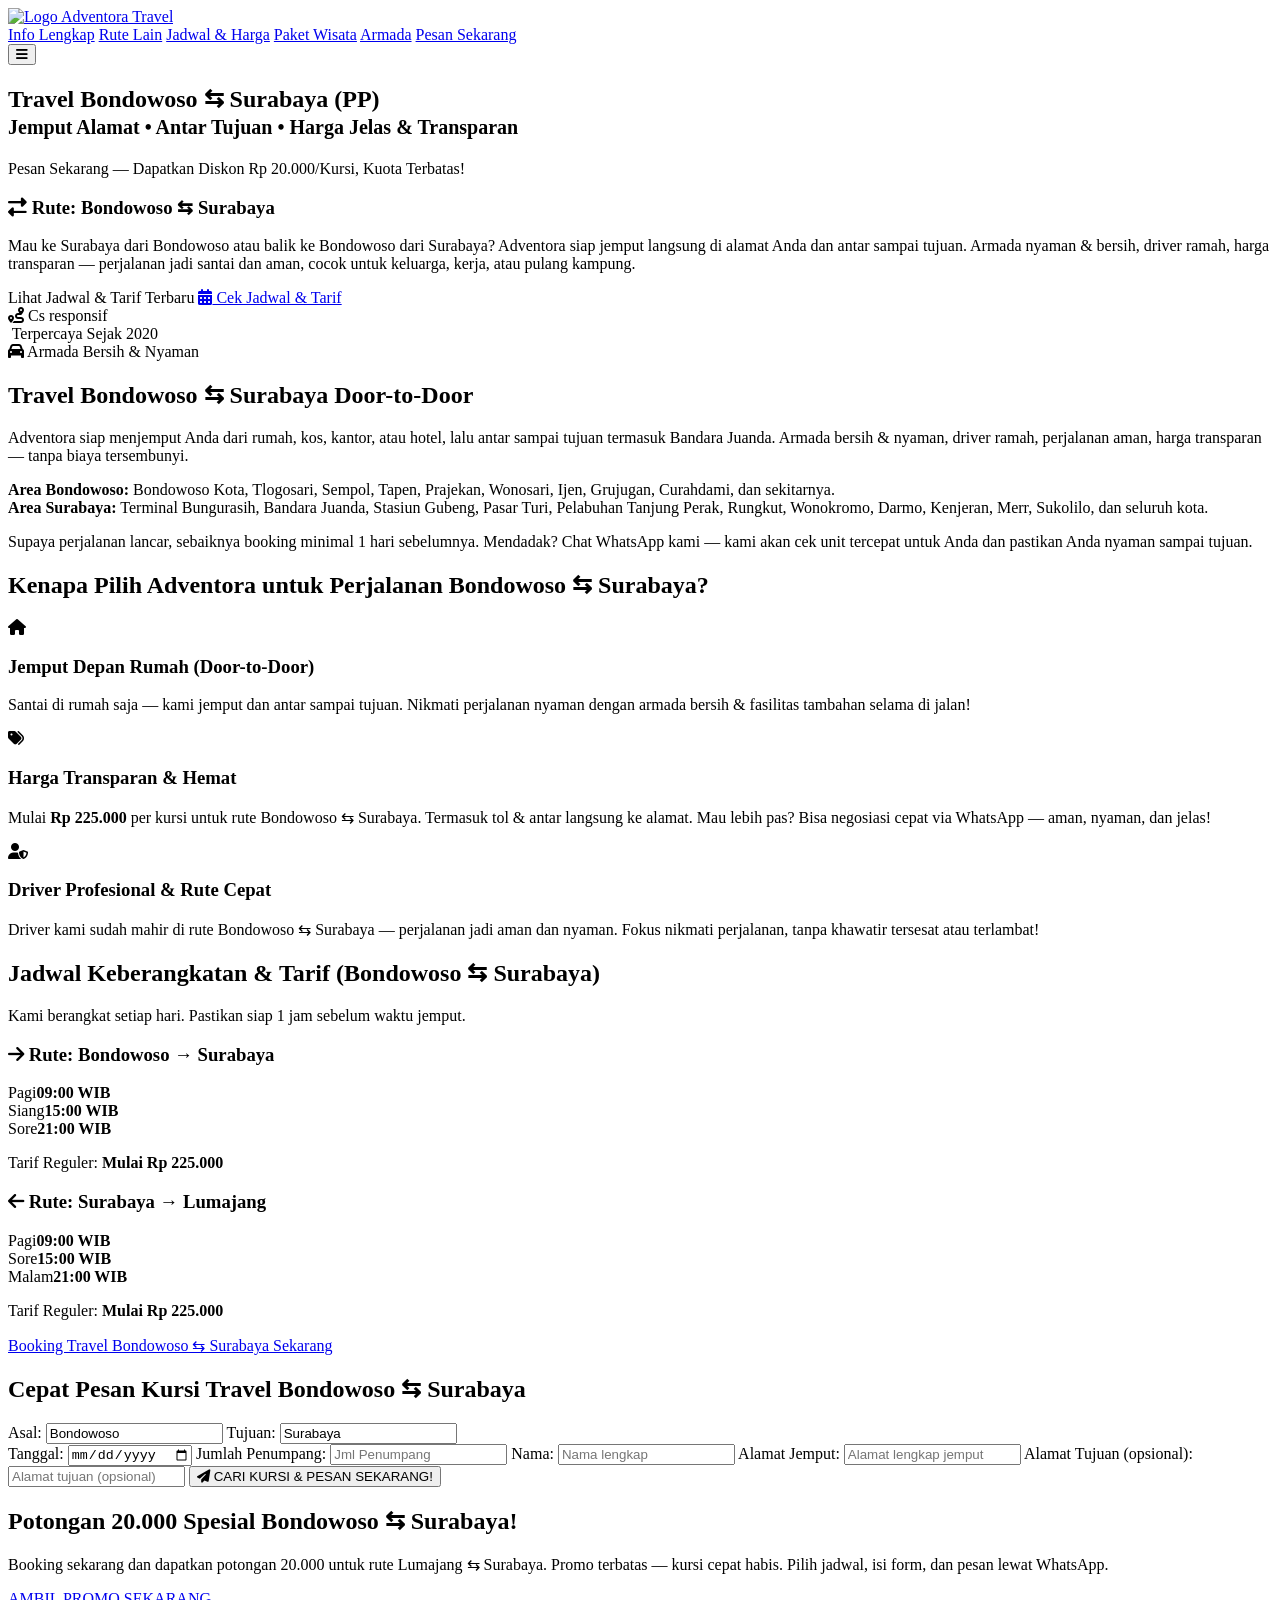
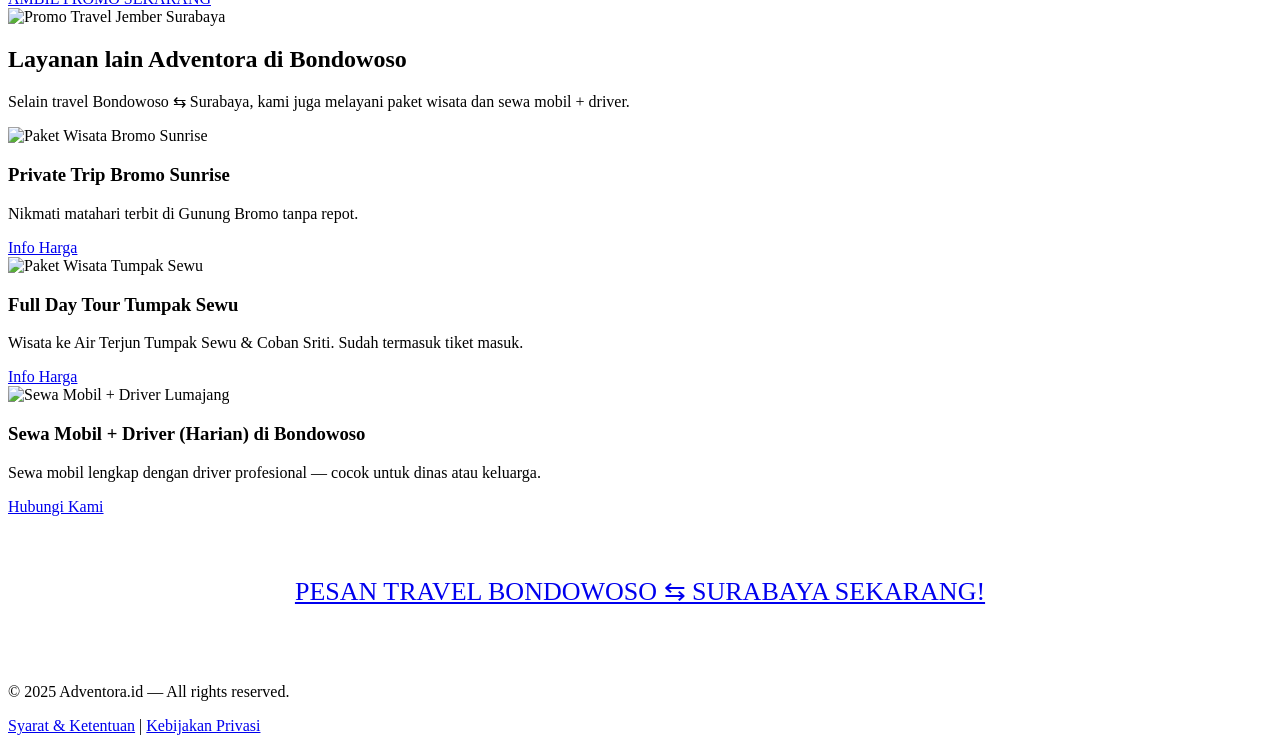
==== commit b95bed23: "Add files via upload" ====
--- a/bondowoso-surabaya.html
+++ b/bondowoso-surabaya.html
@@ -11,24 +11,24 @@
   <meta name="robots" content="index, follow">
 
   <!-- Canonical -->
-  <link rel="canonical" href="https://www.adventora.web.id/bondowoso-surabaya.html">
+  <link rel="canonical" href="https://www.adventora.web.id/bondowoso-surabaya">
 
   <!-- Icons -->
   <link rel="icon" type="image/png" href="/image/logo.png">
-  <link rel="apple-touch-icon" href="/image/logo.png">
+  <link rel="apple-touch-icon" href="/image/title.webp">
 
   <!-- Open Graph -->
   <meta property="og:title" content="Travel Bondowoso ⇆ Surabaya • Antar Jemput Rumah Cepat & Nyaman">
   <meta property="og:description" content="Pesan travel Bondowoso ke Surabaya atau Surabaya ke Bondowoso. Jemput alamat, nyaman, aman, harga jelas. Armada bersih & driver ramah. Booking via WhatsApp sekarang.">
-  <meta property="og:image" content="https://www.adventora.web.id/image/logo.png">
-  <meta property="og:url" content="https://www.adventora.web.id/bondowoso-surabaya.html">
+  <meta property="og:image" content="https://www.adventora.web.id/image/title.webp">
+  <meta property="og:url" content="https://www.adventora.web.id/bondowoso-surabaya">
   <meta property="og:type" content="website">
 
   <!-- Twitter card -->
   <meta name="twitter:card" content="summary_large_image">
   <meta name="twitter:title" content="Travel Bondowoso ⇆ Surabaya — Booking 24 Jam | Adventora">
   <meta name="twitter:description" content="Jemput alamat, antar tujuan. Jadwal fleksibel & armada terawat. Harga mulai Rp 225.000.">
-  <meta name="twitter:image" content="https://www.adventora.web.id/image/logo.png">
+  <meta name="twitter:image" content="https://www.adventora.web.id/image/title.webp">
 
   <!-- PWA -->
   <meta name="application-name" content="Adventora Travel">
@@ -40,7 +40,7 @@
   <link href="https://cdnjs.cloudflare.com/ajax/libs/font-awesome/6.5.2/css/all.min.css" rel="stylesheet">
 
   <!-- CSS -->
-  <link rel="stylesheet" href="css/rutekota.css">
+  <link rel="stylesheet" href="css/bondowoso.css">
 
   <!-- Dynamic prices & SEO auto-detect filename (non-critical) -->
   <script>
@@ -56,7 +56,7 @@
     "@context": "https://schema.org",
     "@type": "TravelAgency",
     "name": "Adventora Travel",
-    "url": "https://www.adventora.web.id/bondowoso-surabaya.html",
+    "url": "https://www.adventora.web.id/bondowoso-surabaya",
     "logo": "https://www.adventora.web.id/image/logo.png",
     "image": "https://www.adventora.web.id/image/title.webp",
     "description": "Travel Bondowoso ⇆ Surabaya door-to-door — jemput alamat, antar sampai tujuan. Armada bersih & driver profesional. Harga mulai Rp 225.000.",
@@ -80,7 +80,7 @@
 
 <header class="navbar" id="navbar">
   <div class="container nav-inner">
-    <a class="brand" href="/index.html">
+    <a class="brand" href="#">
       <img src="image/image2.png" alt="Logo Adventora Travel" class="logo-img">
     </a>
     <nav class="nav-links" id="navLinks">
@@ -106,7 +106,7 @@
 
     <p class="cta-text">Pesan Sekarang — Dapatkan Diskon Rp 20.000/Kursi, Kuota Terbatas!</p>
 
-    <h3><i class="fas fa-exchange-alt"></i> Rute: <span class="dyn-origin">Lumajang</span> ⇆ <span class="dyn-dest">Surabaya</span></h3>
+    <h3><i class="fas fa-exchange-alt"></i> Rute: <span class="dyn-origin">Bondowoso</span> ⇆ <span class="dyn-dest">Surabaya</span></h3>
 
     <p class="hero-tagline animate-stagger-2">
       Mau ke Surabaya dari Bondowoso atau balik ke Bondowoso dari Surabaya? Adventora siap jemput langsung di alamat Anda dan antar sampai tujuan. Armada nyaman & bersih, driver ramah, harga transparan — perjalanan jadi santai dan aman, cocok untuk keluarga, kerja, atau pulang kampung.
@@ -297,7 +297,7 @@
 </section>
 
 <section id="kontak" class="contact-cta-section adventora-section-bg" style="padding:60px 0;text-align:center;">
-  <a id="wa-cta" href="https://wa.me/6281217241263?text=Halo%20kak,%20saya%20mau%20pesan%20travel%Bondowoso%20-%20Surabaya" target="_blank" class="btn primary cta-pulse" style="font-size:26px;padding:22px 50px;border-radius:12px;">
+  <a id="wa-cta" href="https://wa.me/6281217241263?text=Halo%20kak,%20saya%20mau%20pesan%20travel%20Bondowoso%20-%20Surabaya" target="_blank" class="btn primary cta-pulse" style="font-size:26px;padding:22px 50px;border-radius:12px;">
     PESAN TRAVEL BONDOWOSO ⇆ SURABAYA SEKARANG!
   </a>
 </section>
@@ -312,7 +312,14 @@
     </div>
   </div>
 </footer>
-
-<script src="js/rutekota.js"></script>
+<script>
+document.addEventListener("DOMContentLoaded", () => {
+  document.querySelectorAll('.hero *').forEach(el => {
+    el.style.opacity = 1;
+    el.style.transform = 'translateY(0)';
+  });
+});
+</script>
+<script src="js/bondowoso.js"></script>
 </body>
 </html>
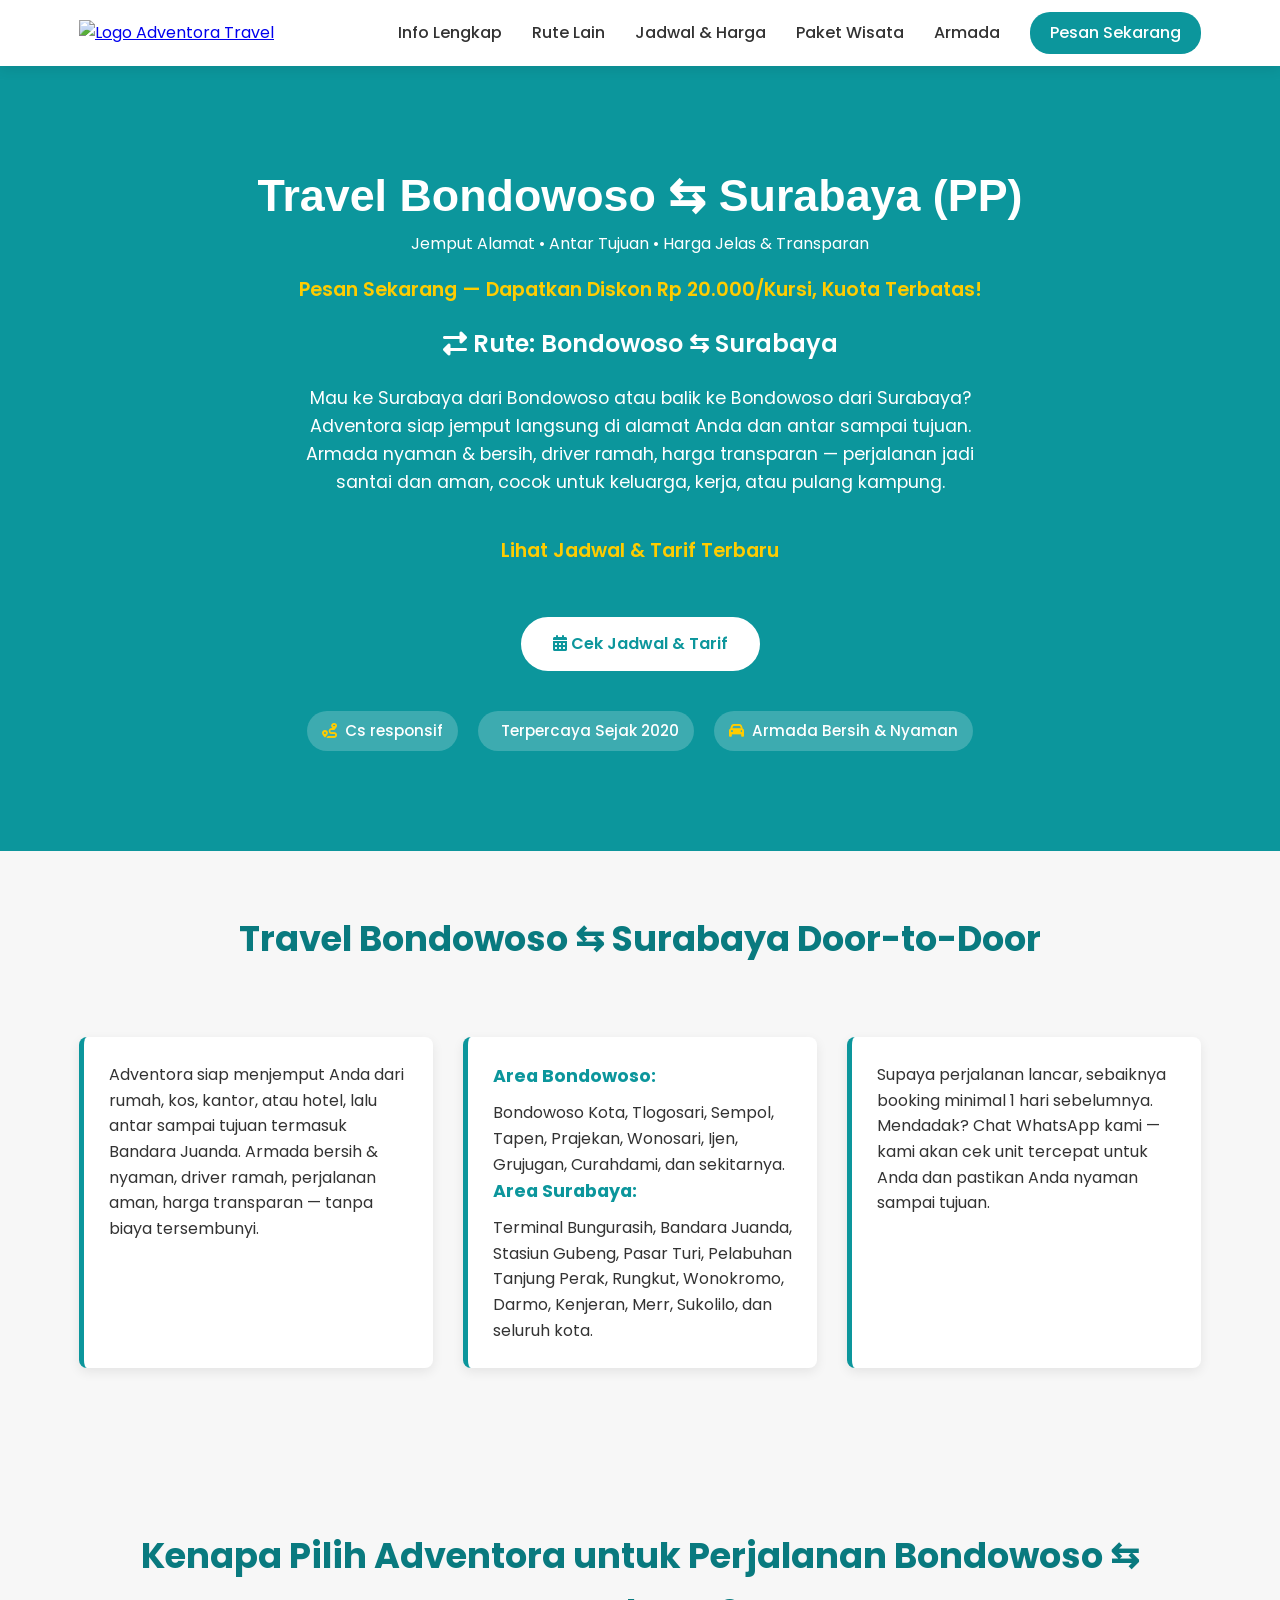
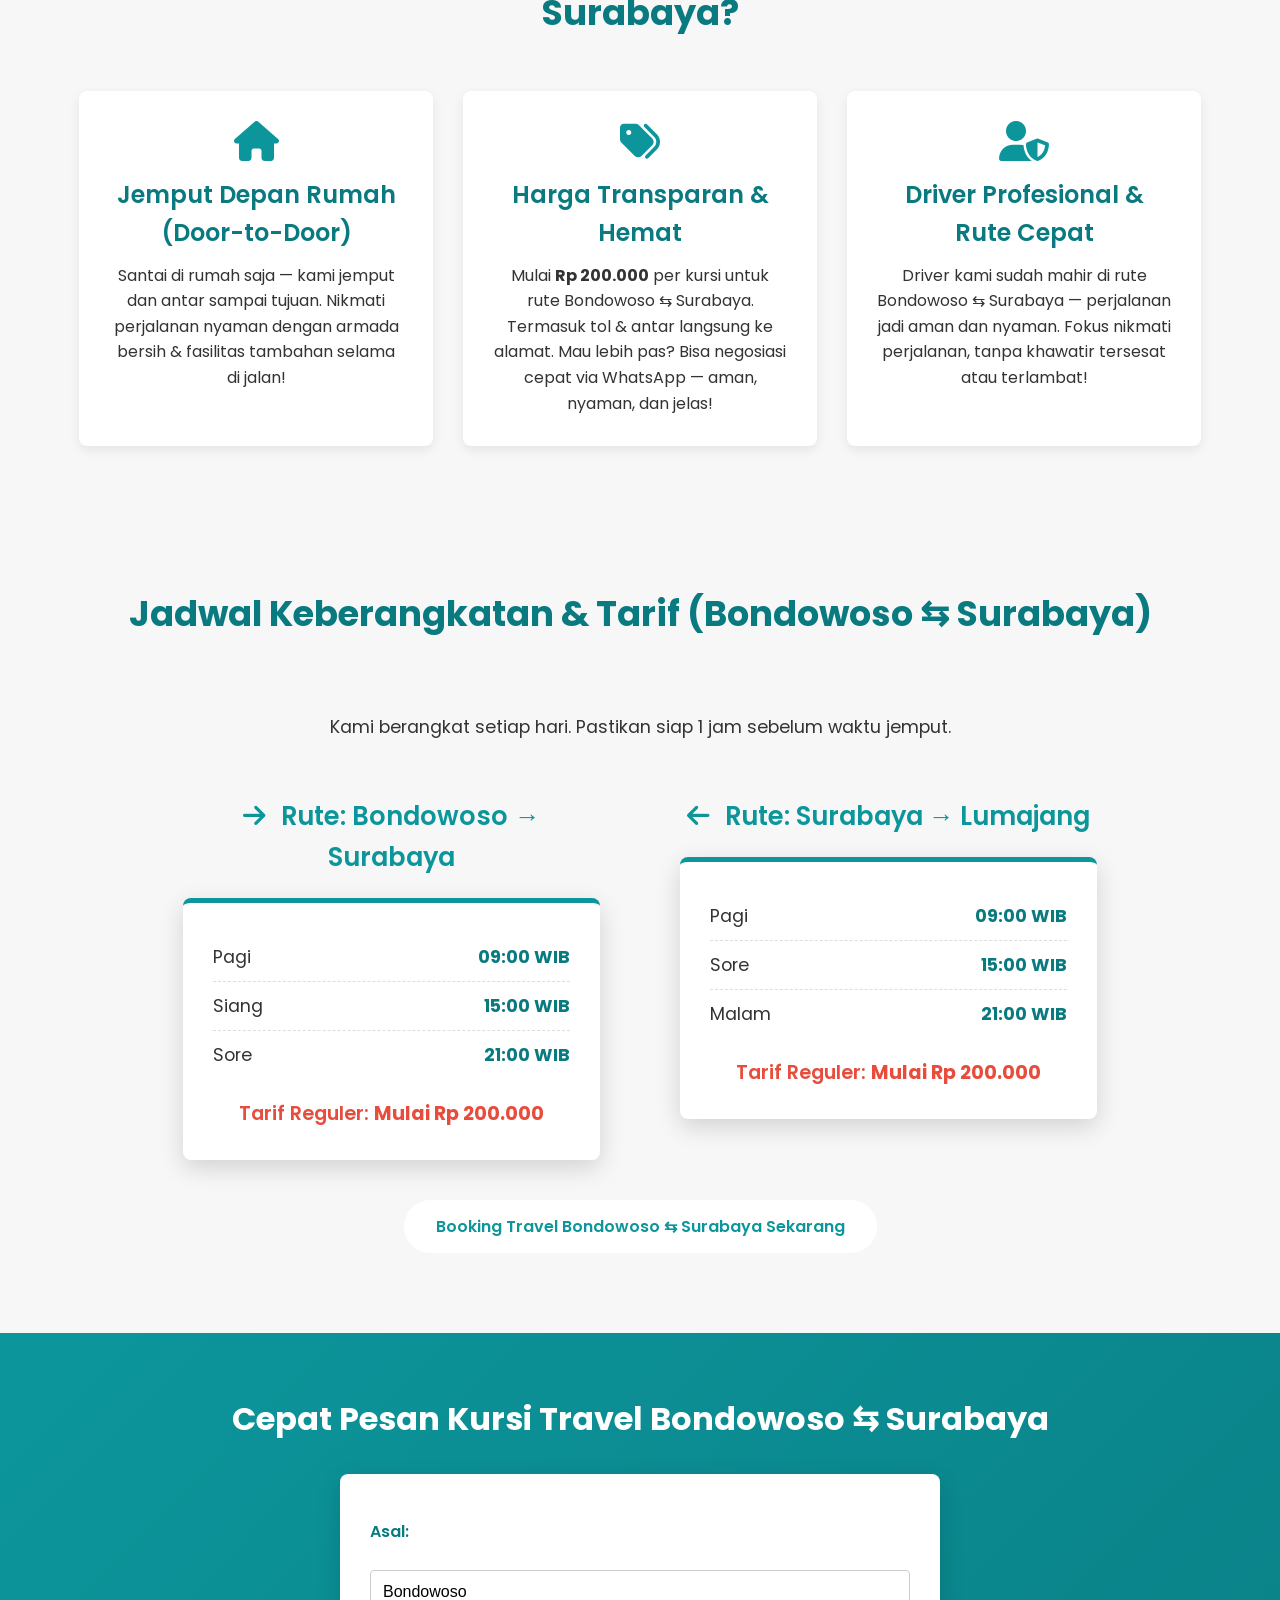
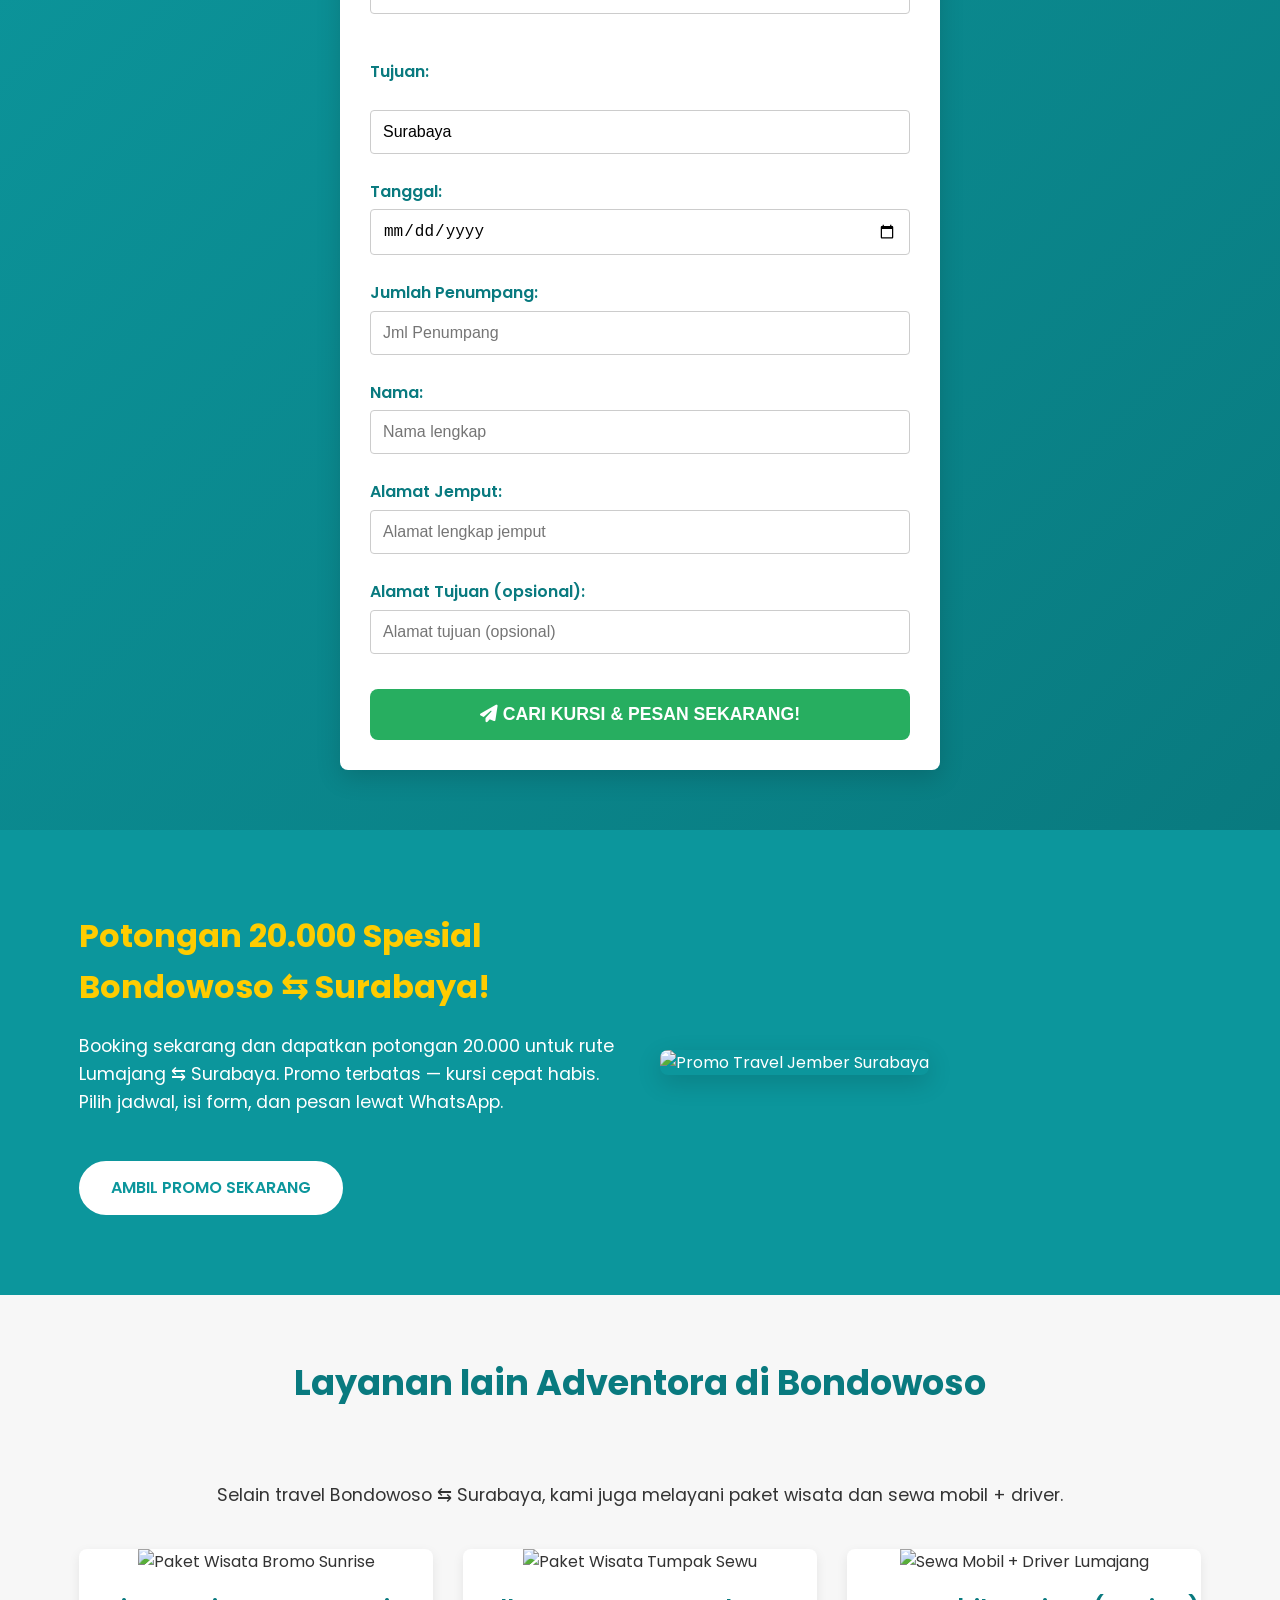
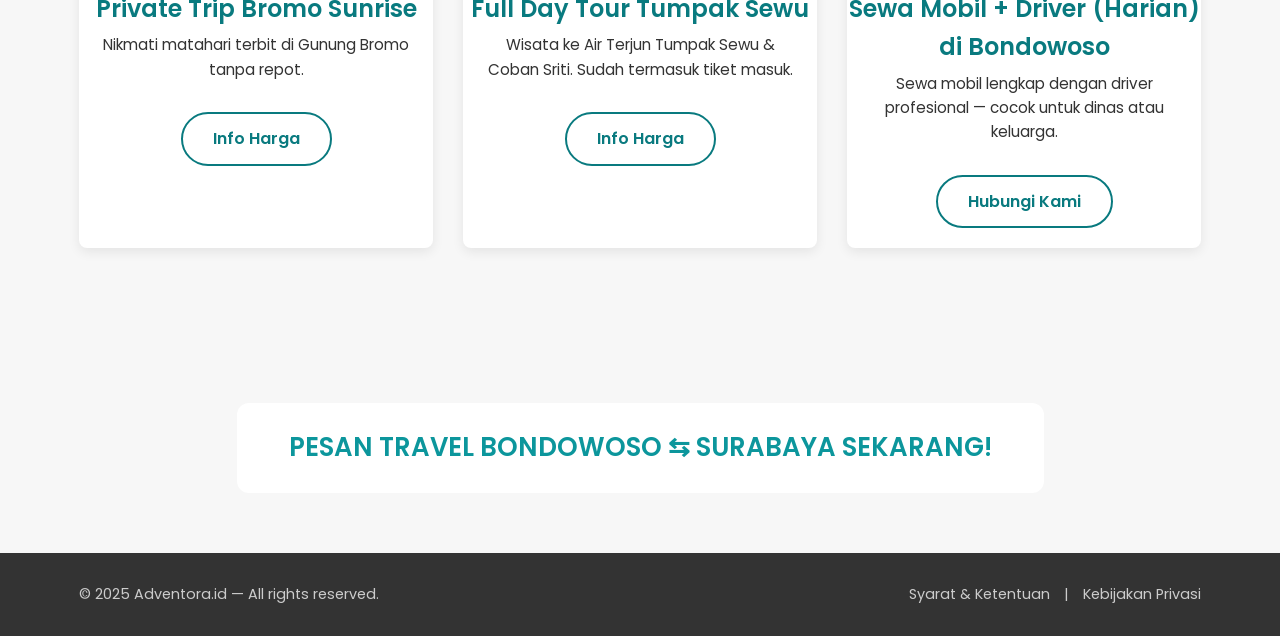
==== commit 15ce0f57: "Add files via upload" ====
--- a/bondowoso-surabaya.html
+++ b/bondowoso-surabaya.html
@@ -6,7 +6,7 @@
 
   <!-- SEO & Meta -->
   <title>Travel Bondowoso ⇆ Surabaya Murah | Door-to-Door Cepat & Armada Nyaman</title>
-  <meta name="description" content="Travel Bondowoso ⇆ Surabaya (PP) door-to-door — jemput di rumah, antar sampai tujuan. Armada bersih, driver profesional, jadwal fleksibel. Harga mulai Rp 225.000. Booking mudah via WhatsApp.">
+  <meta name="description" content="Travel Bondowoso ⇆ Surabaya (PP) door-to-door — jemput di rumah, antar sampai tujuan. Armada bersih, driver profesional, jadwal fleksibel. Harga mulai Rp 200.000. Booking mudah via WhatsApp.">
   <meta name="keywords" content="travel Bondowoso Surabaya, travel Surabaya Bondowoso, travel Bondowoso terdekat, travel Bondowoso door to door, travel murah Bondowoso, travel bandara Juanda, tiket travel Bondowoso Surabaya, rute populer Bondowoso Surabaya">
   <meta name="robots" content="index, follow">
 
@@ -27,7 +27,7 @@
   <!-- Twitter card -->
   <meta name="twitter:card" content="summary_large_image">
   <meta name="twitter:title" content="Travel Bondowoso ⇆ Surabaya — Booking 24 Jam | Adventora">
-  <meta name="twitter:description" content="Jemput alamat, antar tujuan. Jadwal fleksibel & armada terawat. Harga mulai Rp 225.000.">
+  <meta name="twitter:description" content="Jemput alamat, antar tujuan. Jadwal fleksibel & armada terawat. Harga mulai Rp 200.000.">
   <meta name="twitter:image" content="https://www.adventora.web.id/image/title.webp">
 
   <!-- PWA -->
@@ -45,8 +45,8 @@
   <!-- Dynamic prices & SEO auto-detect filename (non-critical) -->
   <script>
     const ruteList = {
-      "Bondowoso-Surabaya": { origin: "Bondowoso", dest: "Surabaya", price: 225000 },
-      "Surabaya-Bondowoso": { origin: "Surabaya", dest: "Bondowoso", price: 225000 }
+      "Bondowoso-Surabaya": { origin: "Bondowoso", dest: "Surabaya", price: 200000 },
+      "Surabaya-Bondowoso": { origin: "Surabaya", dest: "Bondowoso", price: 200000 }
     };
   </script>
 
@@ -59,7 +59,7 @@
     "url": "https://www.adventora.web.id/bondowoso-surabaya",
     "logo": "https://www.adventora.web.id/image/logo.png",
     "image": "https://www.adventora.web.id/image/title.webp",
-    "description": "Travel Bondowoso ⇆ Surabaya door-to-door — jemput alamat, antar sampai tujuan. Armada bersih & driver profesional. Harga mulai Rp 225.000.",
+    "description": "Travel Bondowoso ⇆ Surabaya door-to-door — jemput alamat, antar sampai tujuan. Armada bersih & driver profesional. Harga mulai Rp 200.000.",
     "telephone": "+6281217241263",
     "address": {
       "@type": "PostalAddress",
@@ -71,7 +71,7 @@
     },
     "areaServed": ["Bondowoso","Surabaya"],
     "openingHours": "Mo-Su 00:00-23:59",
-    "priceRange": "Rp 225.000"
+    "priceRange": "Rp 200.000"
   }
   </script>
 </head>
@@ -173,7 +173,7 @@
       <div class="feature-card reveal fade-in-up">
         <i class="fas fa-tags feature-icon"></i>
         <h3>Harga Transparan & Hemat</h3>
-        <p>Mulai <strong>Rp 225.000</strong> per kursi untuk rute Bondowoso ⇆ Surabaya. Termasuk tol & antar langsung ke alamat. Mau lebih pas? Bisa negosiasi cepat via WhatsApp — aman, nyaman, dan jelas!</p>
+        <p>Mulai <strong>Rp 200.000</strong> per kursi untuk rute Bondowoso ⇆ Surabaya. Termasuk tol & antar langsung ke alamat. Mau lebih pas? Bisa negosiasi cepat via WhatsApp — aman, nyaman, dan jelas!</p>
       </div>
 
       <div class="feature-card reveal fade-in-up">
@@ -200,7 +200,7 @@
             <div class="schedule-item"><span>Pagi</span><strong>09:00 WIB</strong></div>
             <div class="schedule-item"><span>Siang</span><strong>15:00 WIB</strong></div>
             <div class="schedule-item"><span>Sore</span><strong>21:00 WIB</strong></div>
-           <p class="price-info">Tarif Reguler: <strong>Mulai Rp 225.000</strong></p>
+           <p class="price-info">Tarif Reguler: <strong>Mulai Rp 200.000</strong></p>
           </div>
         </div>
 
@@ -210,7 +210,7 @@
             <div class="schedule-item"><span>Pagi</span><strong>09:00 WIB</strong></div>
             <div class="schedule-item"><span>Sore</span><strong>15:00 WIB</strong></div>
             <div class="schedule-item"><span>Malam</span><strong>21:00 WIB</strong></div>
-           <p class="price-info">Tarif Reguler: <strong>Mulai Rp 225.000</strong></p>
+           <p class="price-info">Tarif Reguler: <strong>Mulai Rp 200.000</strong></p>
           </div>
         </div>
 
--- a/css/bondowoso.css
+++ b/css/bondowoso.css
@@ -0,0 +1,706 @@
+/* --- 1. RESET & FONT UNIVERSAL --- */
+:root {
+    --primary-color: #0C969C; /* Warna Adventora */
+    --primary-dark: #097A7F;
+    --secondary-color: #f7f7f7;
+    --text-color: #333;
+    --white-color: #ffffff;
+    --shadow-light: 0 4px 12px rgba(0, 0, 0, 0.08);
+    --shadow-heavy: 0 8px 25px rgba(0, 0, 0, 0.15);
+    --border-radius: 8px;
+    --max-width: 1200px;
+}
+
+*, *::before, *::after {
+    box-sizing: border-box;
+    margin: 0;
+    padding: 0;
+}
+
+html {
+    scroll-behavior: smooth;
+    font-size: 16px; /* Dasar untuk unit rem */
+}
+
+body {
+    font-family: 'Poppins', sans-serif;
+    color: var(--text-color);
+    background-color: var(--white-color);
+    line-height: 1.6;
+    overflow-x: hidden; /* Mencegah scroll horizontal */
+}
+
+/* --- 2. UTILITIES (Pusat Konten & Seksional) --- */
+.container {
+    width: 90%;
+    max-width: var(--max-width);
+    margin-left: auto;
+    margin-right: auto;
+    padding: 0 15px; /* Padding samping untuk HP */
+}
+
+.section {
+    padding: 80px 0; /* Padding atas bawah untuk semua section */
+    transition: background-color 0.3s ease;
+}
+
+.adventora-bg {
+    background-color: var(--primary-color);
+    color: var(--white-color);
+}
+
+.adventora-section-bg {
+    background-color: var(--secondary-color);
+}
+
+.section-title {
+    text-align: center;
+    margin-bottom: 50px;
+    font-weight: 700;
+    font-size: 2.2rem;
+    color: var(--primary-dark);
+}
+
+.adventora-bg .section-title {
+    color: var(--white-color);
+}
+
+/* --- 3. TYPOGRAPHY & BUTTONS --- */
+h1 { font-size: 2.8rem; font-weight: 800; line-height: 1.2; }
+h3 { font-size: 1.5rem; font-weight: 600; margin-top: 15px; }
+small { font-size: 1rem; font-weight: 400; display: block; margin-top: 10px; }
+
+.btn {
+    display: inline-block;
+    padding: 12px 30px;
+    margin-top: 15px;
+    border-radius: 50px;
+    text-decoration: none;
+    font-weight: 600;
+    font-size: 1rem;
+    cursor: pointer;
+    border: 2px solid transparent;
+    transition: all 0.3s ease;
+    text-align: center;
+}
+
+.btn.primary {
+    background-color: var(--white-color);
+    color: var(--primary-color);
+    border-color: var(--white-color);
+}
+
+.btn.primary:hover {
+    background-color: var(--primary-dark);
+    color: var(--white-color);
+    border-color: var(--primary-dark);
+    transform: translateY(-2px);
+}
+
+.btn.outline {
+    background-color: transparent;
+    color: var(--primary-dark);
+    border-color: var(--primary-dark);
+}
+
+.btn.outline:hover {
+    background-color: var(--primary-dark);
+    color: var(--white-color);
+}
+
+.cta-pulse {
+    animation: pulse 2s infinite;
+}
+
+@keyframes pulse {
+    0% { box-shadow: 0 0 0 0 rgba(255, 255, 255, 0.7); }
+    70% { box-shadow: 0 0 0 15px rgba(255, 255, 255, 0); }
+    100% { box-shadow: 0 0 0 0 rgba(255, 255, 255, 0); }
+}
+
+/* --- 4. NAVBAR (Header) --- */
+.navbar {
+    position: sticky;
+    top: 0;
+    left: 0;
+    width: 100%;
+    background-color: var(--white-color);
+    box-shadow: var(--shadow-light);
+    z-index: 1000;
+    padding: 10px 0;
+}
+
+.nav-inner {
+    display: flex;
+    justify-content: space-between;
+    align-items: center;
+}
+
+.logo-img {
+    height: 40px; /* Ukuran logo */
+    transition: transform 0.3s ease;
+}
+
+.logo-img:hover {
+    transform: scale(1.05);
+}
+
+.nav-links {
+    display: flex;
+    align-items: center;
+}
+
+.nav-item {
+    color: var(--text-color);
+    text-decoration: none;
+    padding: 10px 15px;
+    font-weight: 500;
+    transition: color 0.3s ease, background-color 0.3s ease;
+    border-radius: 5px;
+}
+
+.nav-item:hover {
+    color: var(--primary-color);
+    background-color: rgba(12, 150, 156, 0.1);
+}
+
+.cta-nav-btn {
+    background-color: var(--primary-color);
+    color: var(--white-color);
+    padding: 8px 20px;
+    border-radius: 20px;
+    margin-left: 15px;
+}
+
+.cta-nav-btn:hover {
+    background-color: var(--primary-dark);
+    color: var(--white-color);
+    box-shadow: 0 4px 8px rgba(0, 0, 0, 0.2);
+}
+
+.nav-toggle {
+    display: none; /* Sembunyikan di desktop */
+    background: none;
+    border: none;
+    font-size: 1.5rem;
+    cursor: pointer;
+    color: var(--primary-color);
+}
+
+/* --- 5. HERO SECTION --- */
+.hero {
+    padding: 100px 0;
+    text-align: center;
+    background-size: cover;
+    background-position: center;
+    position: relative;
+    overflow: hidden;
+}
+
+.hero-content {
+    max-width: 900px;
+    margin: 0 auto;
+}
+
+.hero h1 {
+    margin-bottom: 20px;
+    line-height: 1.3;
+}
+
+.cta-text {
+    font-size: 1.2rem;
+    font-weight: 600;
+    margin-bottom: 20px;
+    color: #ffcc00; /* Warna kontras untuk promo */
+}
+
+.hero-tagline {
+    font-size: 1.1rem;
+    margin: 20px auto 40px;
+    max-width: 700px;
+}
+
+.cta-banner {
+    display: flex;
+    flex-direction: column;
+    align-items: center;
+    gap: 15px;
+    margin: 30px auto;
+}
+
+.trust-icons {
+    display: flex;
+    justify-content: center;
+    gap: 20px;
+    margin-top: 40px;
+    flex-wrap: wrap;
+}
+
+.trust-item {
+    display: flex;
+    align-items: center;
+    font-size: 0.95rem;
+    font-weight: 500;
+    background: rgba(255, 255, 255, 0.2);
+    padding: 8px 15px;
+    border-radius: 20px;
+}
+
+.trust-item i {
+    margin-right: 8px;
+    color: #ffcc00;
+}
+
+/* --- 6. SEO Cards Section --- */
+.seo-cards {
+    display: grid;
+    grid-template-columns: repeat(auto-fit, minmax(300px, 1fr));
+    gap: 30px;
+}
+
+.seo-card {
+    background-color: var(--white-color);
+    padding: 25px;
+    border-radius: var(--border-radius);
+    box-shadow: var(--shadow-light);
+    transition: transform 0.3s ease, box-shadow 0.3s ease;
+    border-left: 5px solid var(--primary-color);
+}
+
+.seo-card:hover {
+    transform: translateY(-5px);
+    box-shadow: var(--shadow-heavy);
+}
+
+.seo-card strong {
+    color: var(--primary-color);
+    display: block;
+    margin-bottom: 10px;
+    font-size: 1.1rem;
+}
+
+
+/* --- 7. FEATURE Grid (Keunggulan) --- */
+.feature-grid {
+    display: grid;
+    grid-template-columns: repeat(auto-fit, minmax(280px, 1fr));
+    gap: 30px;
+}
+
+.feature-card {
+    background-color: var(--white-color);
+    padding: 30px;
+    border-radius: var(--border-radius);
+    box-shadow: var(--shadow-light);
+    text-align: center;
+    transition: transform 0.3s ease, box-shadow 0.3s ease;
+}
+
+.feature-card:hover {
+    transform: translateY(-5px) scale(1.02);
+    box-shadow: 0 10px 30px rgba(12, 150, 156, 0.2);
+}
+
+.feature-icon {
+    font-size: 2.5rem;
+    color: var(--primary-color);
+    margin-bottom: 15px;
+    display: inline-block;
+}
+
+.feature-card h3 {
+    margin-top: 0;
+    margin-bottom: 10px;
+    color: var(--primary-dark);
+}
+
+/* --- 8. JADWAL (Schedule) Section --- */
+.schedule-intro {
+    text-align: center;
+    margin-bottom: 40px;
+    font-size: 1.1rem;
+}
+
+.schedule-grid-container {
+    display: flex;
+    justify-content: center;
+}
+
+.schedule-grid {
+    display: flex;
+    flex-wrap: wrap; /* Untuk responsif */
+    gap: 40px;
+    justify-content: center;
+}
+
+.schedule-column {
+    flex: 1 1 350px; /* Fleksibel, minimal lebar 350px */
+    max-width: 450px;
+    text-align: center;
+}
+
+.schedule-column h3 {
+    color: var(--primary-color);
+    margin-bottom: 20px;
+    font-size: 1.6rem;
+}
+
+.schedule-column i {
+    margin-right: 10px;
+}
+
+.schedule-card {
+    background-color: var(--white-color);
+    padding: 30px;
+    border-radius: var(--border-radius);
+    box-shadow: var(--shadow-heavy);
+    border-top: 5px solid var(--primary-color);
+}
+
+.schedule-item {
+    display: flex;
+    justify-content: space-between;
+    align-items: center;
+    padding: 10px 0;
+    border-bottom: 1px dashed #ddd;
+    font-size: 1.1rem;
+}
+
+.schedule-item:last-of-type {
+    border-bottom: none;
+    margin-bottom: 15px;
+}
+
+.schedule-item strong {
+    color: var(--primary-dark);
+    font-weight: 700;
+}
+
+.price-info {
+    margin-top: 20px;
+    font-size: 1.2rem;
+    font-weight: 600;
+    color: #e74c3c; /* Warna harga */
+}
+
+.mt-40 {
+    margin-top: 40px;
+    display: block;
+    width: fit-content;
+    margin-left: auto;
+    margin-right: auto;
+}
+
+/* --- 9. BOOKING FORM Section --- */
+.booking-form-section {
+    padding: 60px 0;
+    background: linear-gradient(135deg, var(--primary-color) 0%, var(--primary-dark) 100%);
+    color: var(--white-color);
+    text-align: center;
+}
+
+.booking-form-section h2 {
+    margin-bottom: 30px;
+    font-size: 2rem;
+    color: var(--white-color);
+}
+
+.quick-booking-form {
+    max-width: 600px;
+    margin: 0 auto;
+    background-color: var(--white-color);
+    padding: 30px;
+    border-radius: var(--border-radius);
+    box-shadow: var(--shadow-heavy);
+    text-align: left;
+    color: var(--text-color);
+}
+
+.quick-booking-form label {
+    display: block;
+    margin-top: 15px;
+    margin-bottom: 5px;
+    font-weight: 600;
+    color: var(--primary-dark);
+}
+
+.quick-booking-form input[type="text"],
+.quick-booking-form input[type="date"],
+.quick-booking-form input[type="number"] {
+    width: 100%;
+    padding: 12px;
+    margin-bottom: 10px;
+    border: 1px solid #ccc;
+    border-radius: 4px;
+    font-size: 1rem;
+    transition: border-color 0.3s ease;
+}
+
+.quick-booking-form input:focus {
+    border-color: var(--primary-color);
+    outline: none;
+    box-shadow: 0 0 5px rgba(12, 150, 156, 0.5);
+}
+
+.rute-form {
+    display: grid;
+    grid-template-columns: 1fr 1fr;
+    gap: 20px;
+}
+
+.rute-form label, .rute-form input {
+    grid-column: span 2;
+}
+
+.rute-form input {
+    margin-top: 0;
+}
+
+.cta-form-submit {
+    width: 100%;
+    background-color: #27ae60; /* Success green */
+    color: var(--white-color);
+    border: none;
+    font-size: 1.1rem;
+    padding: 15px;
+    border-radius: 8px;
+    margin-top: 25px;
+    transition: background-color 0.3s ease;
+}
+
+.cta-form-submit:hover {
+    background-color: #2ecc71;
+    transform: none; /* Hilangkan transform dari .btn:hover */
+}
+
+/* --- 10. LAYANAN (Promo) Section --- */
+.cta-tourism {
+    padding: 80px 0;
+}
+
+.tourism-content {
+    display: flex;
+    align-items: center;
+    gap: 40px;
+    text-align: left;
+    flex-wrap: wrap; /* Agar responsif */
+}
+
+.tourism-text, .tourism-image {
+    flex: 1;
+    min-width: 300px;
+}
+
+.tourism-text h2 {
+    font-size: 2rem;
+    margin-bottom: 20px;
+    color: #ffcc00;
+}
+
+.tourism-text p {
+    font-size: 1.1rem;
+    margin-bottom: 30px;
+}
+
+.tourism-image img {
+    width: 100%;
+    height: auto;
+    border-radius: var(--border-radius);
+    box-shadow: var(--shadow-heavy);
+}
+
+/* --- 11. TOUR PACKAGES (Layanan Lain) Section --- */
+.package-intro {
+    text-align: center;
+    margin-bottom: 40px;
+    font-size: 1.1rem;
+}
+
+.package-grid {
+    display: grid;
+    grid-template-columns: repeat(auto-fit, minmax(280px, 1fr));
+    gap: 30px;
+}
+
+.package-card {
+    background-color: var(--white-color);
+    border-radius: var(--border-radius);
+    box-shadow: var(--shadow-light);
+    overflow: hidden;
+    text-align: center;
+    transition: transform 0.3s ease, box-shadow 0.3s ease;
+}
+
+.package-card:hover {
+    transform: translateY(-5px);
+    box-shadow: 0 10px 30px rgba(0, 0, 0, 0.1);
+}
+
+.package-card img {
+    width: 100%;
+    height: 200px;
+    object-fit: cover;
+}
+
+.package-card h3 {
+    margin: 15px 0 5px 0;
+    color: var(--primary-dark);
+}
+
+.package-card p {
+    padding: 0 20px 15px;
+    font-size: 0.95rem;
+}
+
+.package-card .btn {
+    margin-bottom: 20px;
+}
+
+/* --- 12. FOOTER --- */
+.main-footer {
+    background-color: #333;
+    color: #ccc;
+    padding: 30px 0;
+    font-size: 0.9rem;
+}
+
+.footer-content {
+    display: flex;
+    justify-content: space-between;
+    align-items: center;
+    flex-wrap: wrap;
+    text-align: center;
+}
+
+.footer-links a {
+    color: #ccc;
+    text-decoration: none;
+    transition: color 0.3s ease;
+}
+
+.footer-links a:hover {
+    color: var(--primary-color);
+}
+
+.footer-links span {
+    margin: 0 10px;
+}
+
+/* --- 13. ANIMASI RESPONSIVE & MODERN (Fade-in) --- */
+.reveal {
+    opacity: 0;
+    transform: translateY(20px);
+    transition: opacity 0.6s ease-out, transform 0.6s ease-out;
+}
+
+.reveal.active {
+    opacity: 1;
+    transform: translateY(0);
+}
+
+.fade-in-down {
+    transform: translateY(-20px);
+}
+.fade-in-left {
+    transform: translateX(-20px);
+}
+.fade-in-right {
+    transform: translateX(20px);
+}
+
+.fade-in-down.active, .fade-in-up.active, .fade-in-left.active, .fade-in-right.active {
+    transform: translate(0, 0);
+}
+
+/* Stagger animation untuk Hero */
+.animate-group > * {
+    opacity: 0;
+    transform: translateY(20px);
+    transition: opacity .8s ease, transform .8s ease;
+}
+/* Note: Stagger animation di Hero menggunakan JS inline di HTML Anda. */
+
+/* --- 14. MEDIA QUERIES (Responsif HP) --- */
+@media (max-width: 992px) {
+    .section {
+        padding: 60px 0;
+    }
+
+    h1 {
+        font-size: 2.2rem;
+    }
+    .section-title {
+        font-size: 1.8rem;
+        margin-bottom: 30px;
+    }
+    .cta-text {
+        font-size: 1rem;
+    }
+    .hero-tagline {
+        font-size: 1rem;
+    }
+
+    /* Navbar Responsif */
+    .nav-links {
+        display: none;
+        flex-direction: column;
+        width: 100%;
+        position: absolute;
+        top: 60px; /* Tinggi navbar */
+        left: 0;
+        background-color: var(--white-color);
+        box-shadow: var(--shadow-heavy);
+        padding: 20px 0;
+        text-align: center;
+    }
+
+    .nav-links.active {
+        display: flex;
+    }
+
+    .nav-item {
+        padding: 12px 15px;
+        width: 100%;
+        border-radius: 0;
+        border-bottom: 1px solid #eee;
+    }
+
+    .cta-nav-btn {
+        margin: 10px auto;
+        padding: 10px 30px;
+        border-radius: 5px;
+    }
+
+    .nav-toggle {
+        display: block;
+    }
+
+    /* Form Responsif */
+    .rute-form {
+        grid-template-columns: 1fr; /* Jadi satu kolom */
+    }
+    .rute-form label, .rute-form input {
+        grid-column: span 1;
+    }
+
+    /* Tourism/Promo Responsif */
+    .tourism-content {
+        flex-direction: column;
+        text-align: center;
+    }
+    .tourism-text h2 {
+        font-size: 1.6rem;
+    }
+    .tourism-image {
+        order: -1; /* Pindahkan gambar ke atas di HP */
+    }
+
+    /* Footer Responsif */
+    .footer-content {
+        flex-direction: column;
+        gap: 15px;
+    }
+    .footer-links {
+        margin-top: 10px;
+    }
+}
